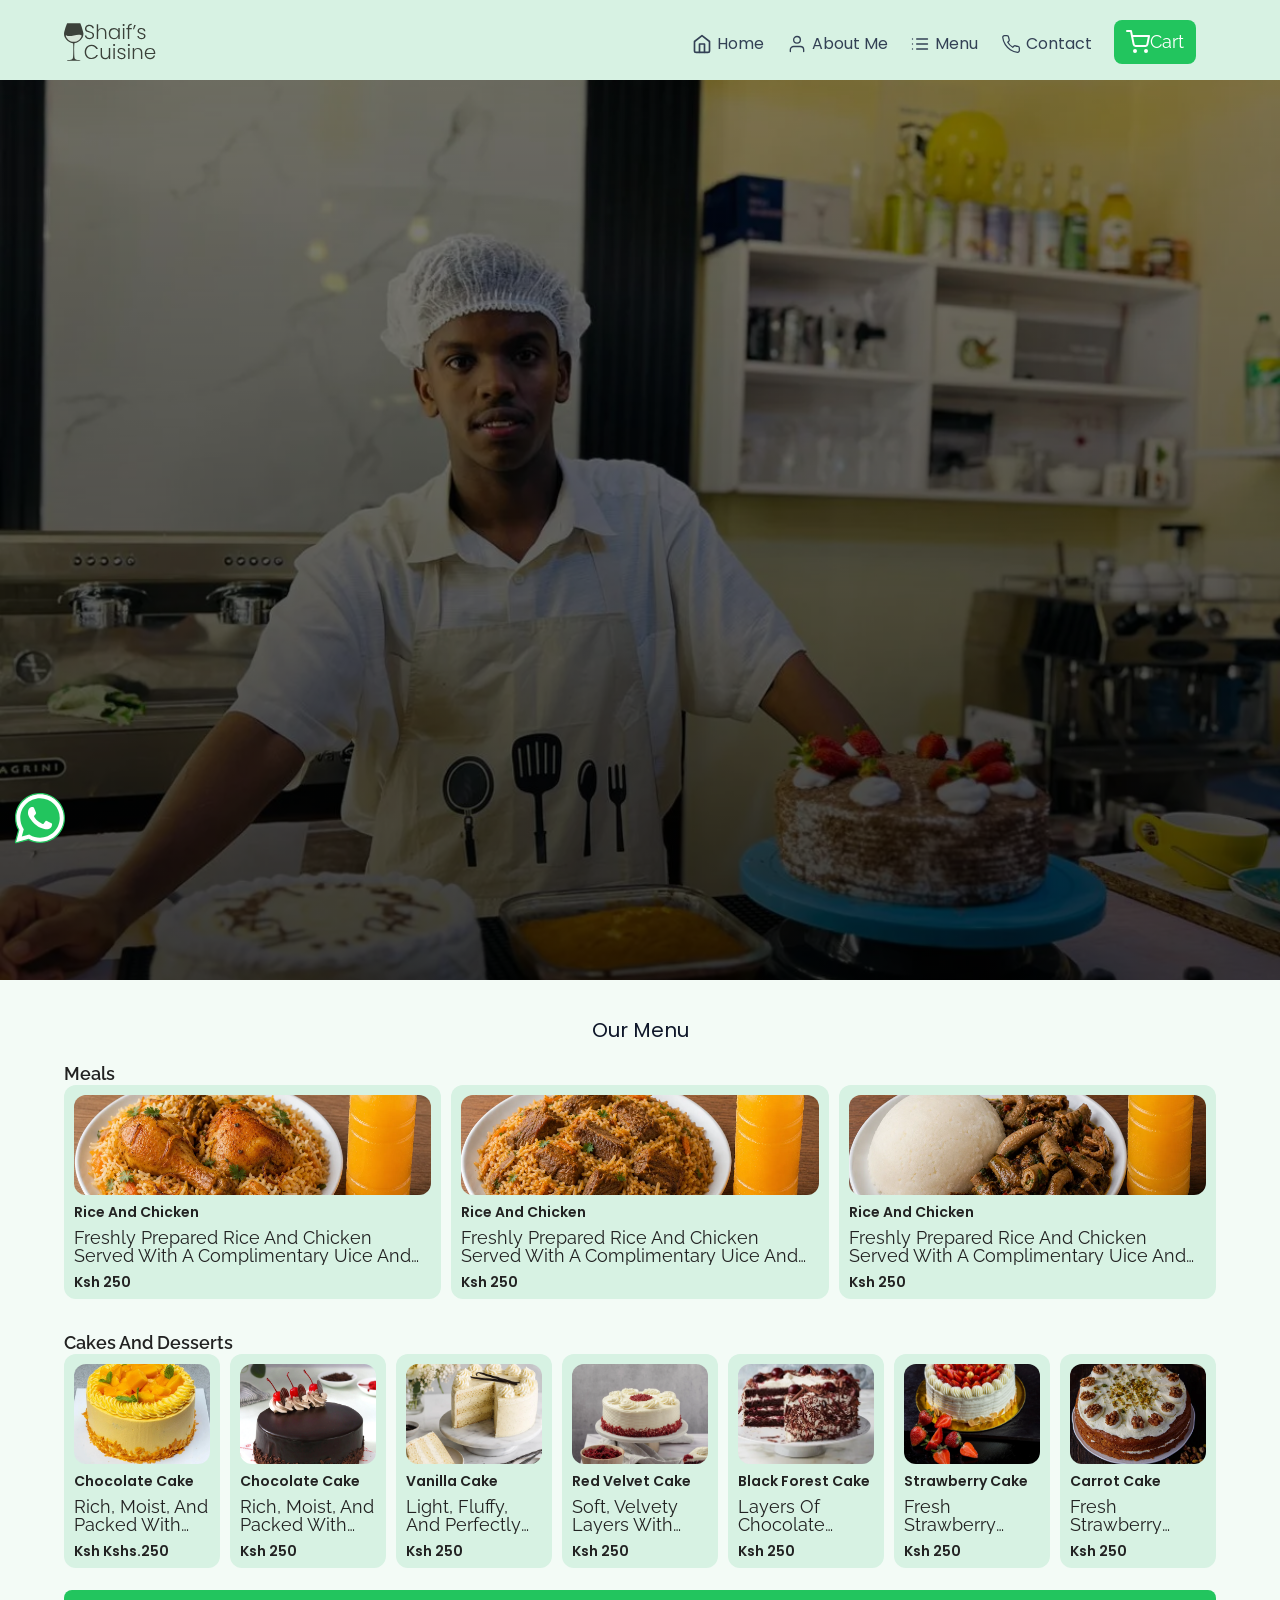
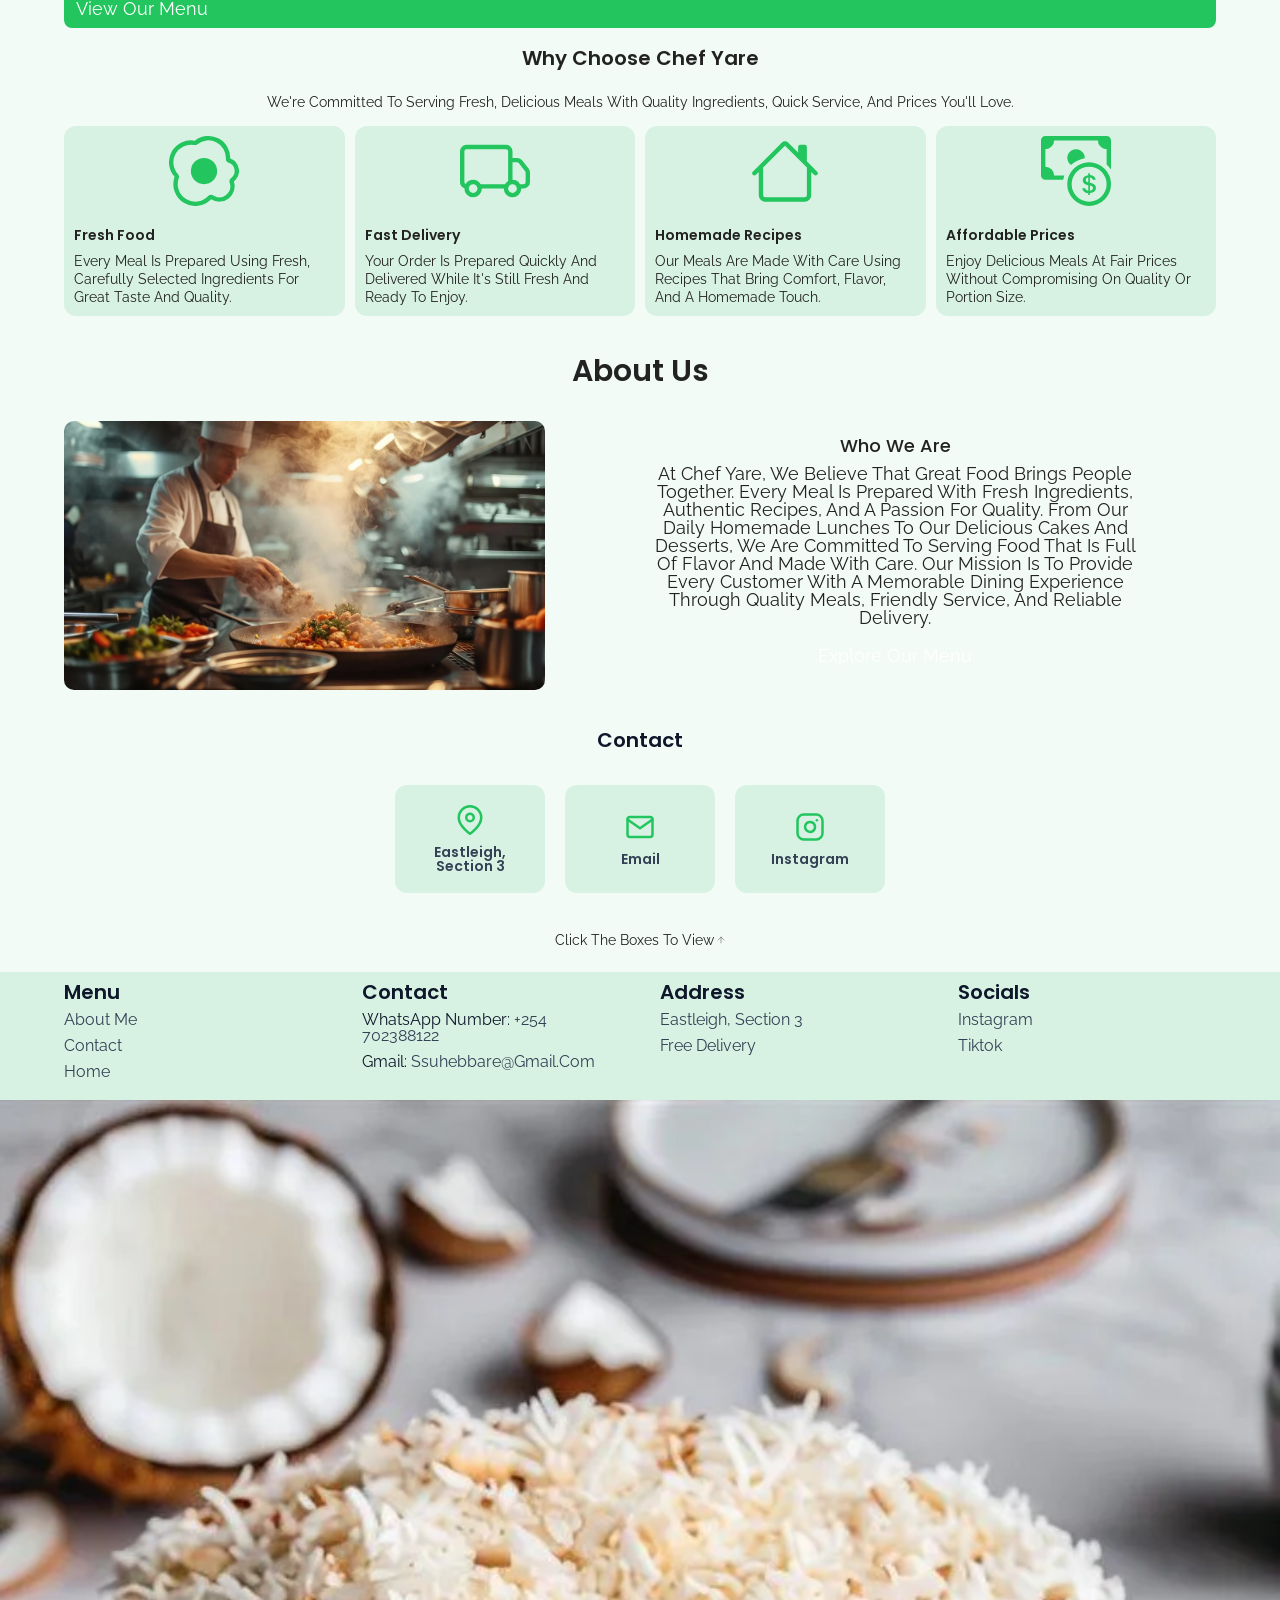
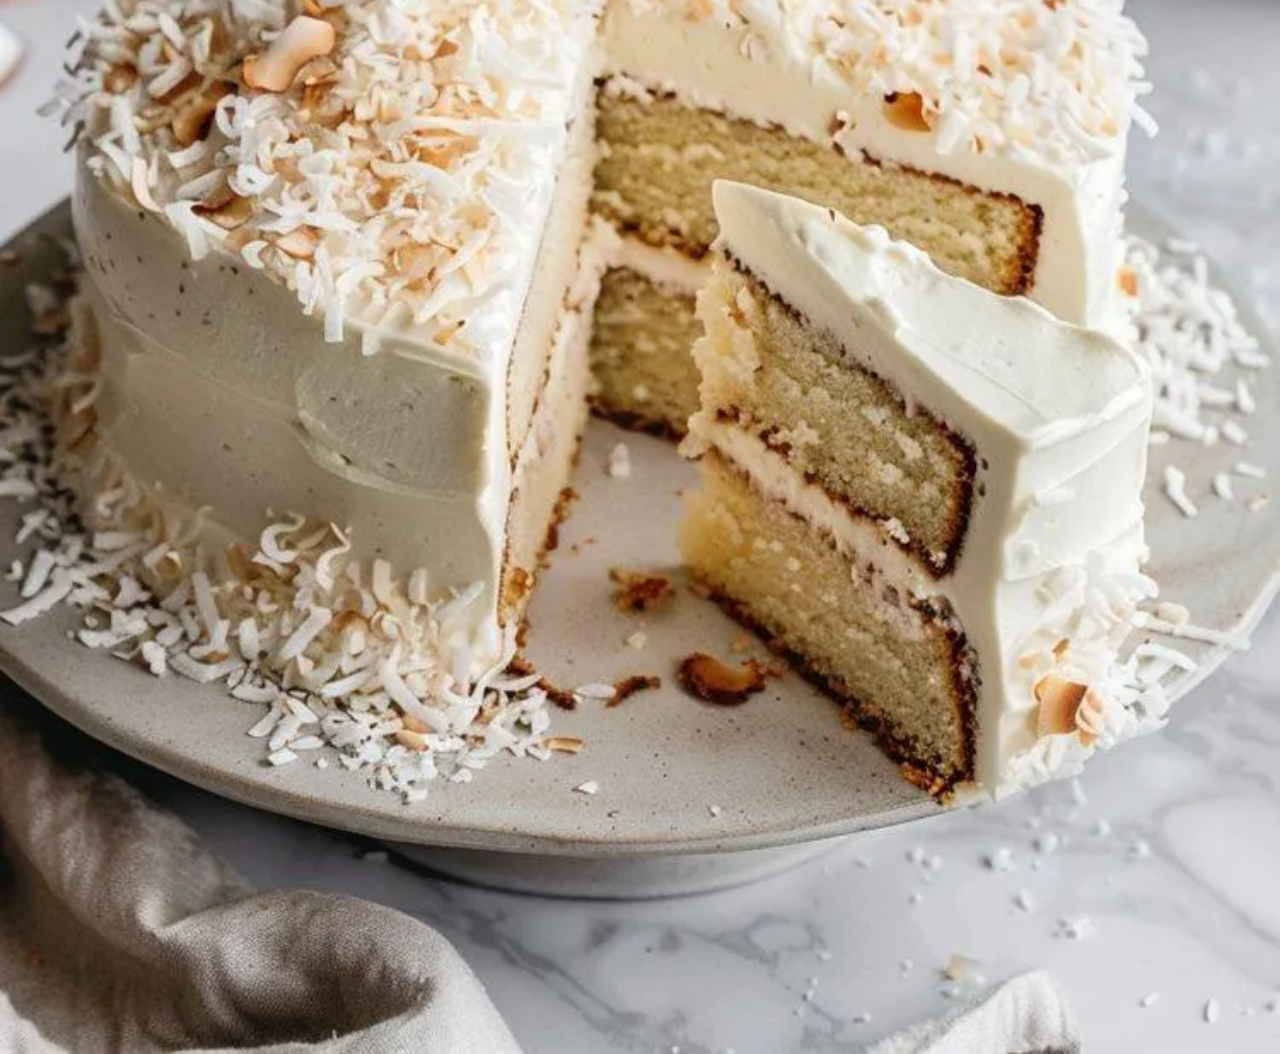
==== index.html @ 21dd893f "fixed the product bug and render function" ====
<!doctype html>
<html lang="en">
  <head>
    <meta charset="UTF-8" />
    <meta name="viewport" content="width=device-width, initial-scale=1.0" />
    <link rel="stylesheet" href="./css/reset.css" />
    <link rel="stylesheet" href="./css/index.css" />
    <link rel="stylesheet" href="./css/global.css" />
    <link rel="stylesheet" href="./css/cart.css" />

    <link rel="preconnect" href="https://fonts.googleapis.com" />
    <link rel="preconnect" href="https://fonts.gstatic.com" crossorigin />
    <link rel="stylesheet" href="https://unpkg.com/aos@next/dist/aos.css" />
    <link
      href="https://fonts.googleapis.com/css2?family=Poppins:wght@500;600&family=Raleway:ital,wght@0,100..900;1,100..900&display=swap"
      rel="stylesheet"
    />
    <title>Home</title>
  </head>
  <body>
    <section class="nav">
      <div class="container">
        <div class="nav-wrapper">
          <a href="./index.html" class="logo">
            <img src="./images/logo.svg" alt="logo" />
          </a>
          <nav>
            <div class="nav-icon">
              <svg
                xmlns="http://www.w3.org/2000/svg"
                width="24"
                height="24"
                viewBox="0 0 24 24"
                fill="none"
                stroke="currentColor"
                stroke-width="2"
                stroke-linecap="round"
                stroke-linejoin="round"
              >
                <line x1="21" y1="10" x2="3" y2="10" />
                <line x1="21" y1="6" x2="3" y2="6" />
                <line x1="21" y1="14" x2="3" y2="14" />
                <line x1="21" y1="18" x2="3" y2="18" />
              </svg>
              <div class="bgOverlay"></div>
            </div>
            <ul class="list">
              <div class="close-icon">
                <svg
                  xmlns="http://www.w3.org/2000/svg"
                  width="24"
                  height="24"
                  viewBox="0 0 24 24"
                  fill="none"
                  stroke="currentColor"
                  stroke-width="2"
                  stroke-linecap="round"
                  stroke-linejoin="round"
                >
                  <line x1="18" y1="6" x2="6" y2="18" />
                  <line x1="6" y1="6" x2="18" y2="18" />
                </svg>
              </div>
              <div class="list-wrapper">
                <li>
                  <a href="./index.html" class="links">
                    <svg
                      xmlns="http://www.w3.org/2000/svg"
                      width="24"
                      height="24"
                      viewBox="0 0 24 24"
                      fill="none"
                      stroke="currentColor"
                      stroke-width="2"
                      stroke-linecap="round"
                      stroke-linejoin="round"
                    >
                      <path
                        d="M3 9l9-7 9 7v11a2 2 0 0 1-2 2H5a2 2 0 0 1-2-2z"
                      />
                      <polyline points="9 22 9 12 15 12 15 22" />
                    </svg>
                    <span>home</span>
                  </a>
                </li>
                <li>
                  <a href="#lunch" class="links">
                    <svg
                      xmlns="http://www.w3.org/2000/svg"
                      width="24"
                      height="24"
                      viewBox="0 0 24 24"
                      fill="none"
                      stroke="currentColor"
                      stroke-width="1.6"
                      stroke-linecap="round"
                      stroke-linejoin="round"
                    >
                      <path d="M20 21v-2a4 4 0 0 0-4-4H8a4 4 0 0 0-4 4v2" />
                      <circle cx="12" cy="7" r="4" />
                    </svg>
                    <span>about me</span>
                  </a>
                </li>
                <li>
                  <a href="#contacts" class="links">
                    <svg
                      xmlns="http://www.w3.org/2000/svg"
                      width="24"
                      height="24"
                      viewBox="0 0 24 24"
                      fill="none"
                      stroke="currentColor"
                      stroke-width="1.6"
                      stroke-linecap="round"
                      stroke-linejoin="round"
                    >
                      <line x1="8" y1="6" x2="21" y2="6" />
                      <line x1="8" y1="12" x2="21" y2="12" />
                      <line x1="8" y1="18" x2="21" y2="18" />
                      <line x1="3" y1="6" x2="3.01" y2="6" />
                      <line x1="3" y1="12" x2="3.01" y2="12" />
                      <line x1="3" y1="18" x2="3.01" y2="18" />
                    </svg>
                    <span>menu</span>
                  </a>
                </li>
                <li>
                  <a href="#lunch" class="links contact">
                    <svg
                      xmlns="http://www.w3.org/2000/svg"
                      width="24"
                      height="24"
                      viewBox="0 0 24 24"
                      fill="none"
                      stroke="currentColor"
                      stroke-width="1.5"
                      stroke-linecap="round"
                      stroke-linejoin="round"
                    >
                      <path
                        d="M22 16.92v3a2 2 0 0 1-2.18 2 19.79 19.79 0 0 1-8.63-3.07 19.5 19.5 0 0 1-6-6 19.79 19.79 0 0 1-3.07-8.67A2 2 0 0 1 4.11 2h3a2 2 0 0 1 2 1.72 12.84 12.84 0 0 0 .7 2.81 2 2 0 0 1-.45 2.11L8.09 9.91a16 16 0 0 0 6 6l1.27-1.27a2 2 0 0 1 2.11-.45 12.84 12.84 0 0 0 2.81.7A2 2 0 0 1 22 16.92z"
                      />
                    </svg>

                    <span>contact</span>
                  </a>
                </li>
                <li>
                  <a href="#" class="primary-btn btn navbtn">
                    <svg
                      xmlns="http://www.w3.org/2000/svg"
                      width="24"
                      height="24"
                      viewBox="0 0 24 24"
                      fill="none"
                      stroke="currentColor"
                      stroke-width="2"
                      stroke-linecap="round"
                      stroke-linejoin="round"
                    >
                      <circle cx="9" cy="21" r="1" />
                      <circle cx="20" cy="21" r="1" />
                      <path
                        d="M1 1h4l2.68 13.39a2 2 0 0 0 2 1.61h9.72a2 2 0 0 0 2-1.61L23 6H6"
                      />
                    </svg>
                    <span>cart</span>
                  </a>
                </li>
              </div>
            </ul>
          </nav>
        </div>
      </div>
    </section>
    <!-- hero section -->
    <section id="hero">
      <div class="container">
        <div class="hero-wrapper">
          <div class="my-title-wrapper">
            <div class="hero-info">
              <h1 class="hero-title" data-aos="fade-right">
                “From Our Kitchen to Your Plate”
              </h1>
              <h4 class="hero-sub-title" data-aos="fade-left">-chef yare</h4>
              <p class="hero-desc" data-aos="fade-left">
                “We prepare fresh homemade meals daily, including food,
                desserts, and cakes, all made with care and authentic flavor.
                Delivery is available, with payment on delivery.”
              </p>
              <a
                href="#"
                class="primary-btn btn key openModal"
                data-aos="fade-left"
                >contact me</a
              >
            </div>
          </div>
        </div>
      </div>
    </section>
    <!-- end of hero section -->
    <!-- product rendering section -->
    <section id="lunch">
      <div class="container">
        <h1 class="myWork-subtitle">our menu</h1>

        <div class="myWork-wrapper">
          <h2 class="section-title">meals</h2>
          <div class="myWork-item-grid" id="lunchContainer"></div>
        </div>

        <div class="myWork-wrapper">
          <h2 class="section-title">cakes and desserts</h2>
          <div class="myWork-item-grid" id="homePageContainer"></div>
          <div class="our-menu-link">
            <a href="./menu.html" class="btn primary-btn">view our menu</a>
          </div>
        </div>
      </div>
    </section>
    <!-- end of product rendering -->
    <!-- why choose section -->
    <section id="whyChooseUs">
      <div class="container">
        <h1 class="why-choose-title">why choose chef yare</h1>
        <p class="why-choose-desc">
          We're committed to serving fresh, delicious meals with quality
          ingredients, quick service, and prices you'll love.
        </p>
        <div class="why-choose-wrapper">
          <div class="why-choose-item">
            <div class="why-choose-icon">
              <svg
                xmlns="http://www.w3.org/2000/svg"
                width="16"
                height="16"
                fill="currentColor"
                class="bi bi-egg-fried"
                viewBox="0 0 16 16"
              >
                <path d="M8 11a3 3 0 1 0 0-6 3 3 0 0 0 0 6" />
                <path
                  d="M13.997 5.17a5 5 0 0 0-8.101-4.09A5 5 0 0 0 1.28 9.342a5 5 0 0 0 8.336 5.109 3.5 3.5 0 0 0 5.201-4.065 3.001 3.001 0 0 0-.822-5.216zm-1-.034a1 1 0 0 0 .668.977 2.001 2.001 0 0 1 .547 3.478 1 1 0 0 0-.341 1.113 2.5 2.5 0 0 1-3.715 2.905 1 1 0 0 0-1.262.152 4 4 0 0 1-6.67-4.087 1 1 0 0 0-.2-1 4 4 0 0 1 3.693-6.61 1 1 0 0 0 .8-.2 4 4 0 0 1 6.48 3.273z"
                />
              </svg>
            </div>
            <div class="why-choose-info">
              <h2 class="why-choose-info-title">fresh food</h2>
              <p class="why-choose-info-desc">
                Every meal is prepared using fresh, carefully selected
                ingredients for great taste and quality.
              </p>
            </div>
          </div>

          <div class="why-choose-item">
            <div class="why-choose-icon">
              <svg
                xmlns="http://www.w3.org/2000/svg"
                width="16"
                height="16"
                fill="currentColor"
                class="bi bi-truck"
                viewBox="0 0 16 16"
              >
                <path
                  d="M0 3.5A1.5 1.5 0 0 1 1.5 2h9A1.5 1.5 0 0 1 12 3.5V5h1.02a1.5 1.5 0 0 1 1.17.563l1.481 1.85a1.5 1.5 0 0 1 .329.938V10.5a1.5 1.5 0 0 1-1.5 1.5H14a2 2 0 1 1-4 0H5a2 2 0 1 1-3.998-.085A1.5 1.5 0 0 1 0 10.5zm1.294 7.456A2 2 0 0 1 4.732 11h5.536a2 2 0 0 1 .732-.732V3.5a.5.5 0 0 0-.5-.5h-9a.5.5 0 0 0-.5.5v7a.5.5 0 0 0 .294.456M12 10a2 2 0 0 1 1.732 1h.768a.5.5 0 0 0 .5-.5V8.35a.5.5 0 0 0-.11-.312l-1.48-1.85A.5.5 0 0 0 13.02 6H12zm-9 1a1 1 0 1 0 0 2 1 1 0 0 0 0-2m9 0a1 1 0 1 0 0 2 1 1 0 0 0 0-2"
                />
              </svg>
            </div>
            <div class="why-choose-info">
              <h2 class="why-choose-info-title">Fast Delivery</h2>
              <p class="why-choose-info-desc">
                Your order is prepared quickly and delivered while it's still
                fresh and ready to enjoy.
              </p>
            </div>
          </div>

          <div class="why-choose-item">
            <div class="why-choose-icon">
              <svg
                xmlns="http://www.w3.org/2000/svg"
                width="16"
                height="16"
                fill="currentColor"
                class="bi bi-house"
                viewBox="0 0 16 16"
              >
                <path
                  d="M8.707 1.5a1 1 0 0 0-1.414 0L.646 8.146a.5.5 0 0 0 .708.708L2 8.207V13.5A1.5 1.5 0 0 0 3.5 15h9a1.5 1.5 0 0 0 1.5-1.5V8.207l.646.647a.5.5 0 0 0 .708-.708L13 5.793V2.5a.5.5 0 0 0-.5-.5h-1a.5.5 0 0 0-.5.5v1.293zM13 7.207V13.5a.5.5 0 0 1-.5.5h-9a.5.5 0 0 1-.5-.5V7.207l5-5z"
                />
              </svg>
            </div>
            <div class="why-choose-info">
              <h2 class="why-choose-info-title">Homemade Recipes</h2>
              <p class="why-choose-info-desc">
                Our meals are made with care using recipes that bring comfort,
                flavor, and a homemade touch.
              </p>
            </div>
          </div>

          <div class="why-choose-item">
            <div class="why-choose-icon">
              <svg
                xmlns="http://www.w3.org/2000/svg"
                width="16"
                height="16"
                fill="currentColor"
                class="bi bi-cash-coin"
                viewBox="0 0 16 16"
              >
                <path
                  fill-rule="evenodd"
                  d="M11 15a4 4 0 1 0 0-8 4 4 0 0 0 0 8m5-4a5 5 0 1 1-10 0 5 5 0 0 1 10 0"
                />
                <path
                  d="M9.438 11.944c.047.596.518 1.06 1.363 1.116v.44h.375v-.443c.875-.061 1.386-.529 1.386-1.207 0-.618-.39-.936-1.09-1.1l-.296-.07v-1.2c.376.043.614.248.671.532h.658c-.047-.575-.54-1.024-1.329-1.073V8.5h-.375v.45c-.747.073-1.255.522-1.255 1.158 0 .562.378.92 1.007 1.066l.248.061v1.272c-.384-.058-.639-.27-.696-.563h-.668zm1.36-1.354c-.369-.085-.569-.26-.569-.522 0-.294.216-.514.572-.578v1.1zm.432.746c.449.104.655.272.655.569 0 .339-.257.571-.709.614v-1.195z"
                />
                <path
                  d="M1 0a1 1 0 0 0-1 1v8a1 1 0 0 0 1 1h4.083q.088-.517.258-1H3a2 2 0 0 0-2-2V3a2 2 0 0 0 2-2h10a2 2 0 0 0 2 2v3.528c.38.34.717.728 1 1.154V1a1 1 0 0 0-1-1z"
                />
                <path
                  d="M9.998 5.083 10 5a2 2 0 1 0-3.132 1.65 6 6 0 0 1 3.13-1.567"
                />
              </svg>
            </div>
            <div class="why-choose-info">
              <h2 class="why-choose-info-title">Affordable Prices</h2>
              <p class="why-choose-info-desc">
                Enjoy delicious meals at fair prices without compromising on
                quality or portion size.
              </p>
            </div>
          </div>
        </div>
      </div>
    </section>
    <!-- end of why choose section -->
    <!-- about -->
    <section id="about">
      <div class="container">
        <h1 class="about-title">About Us</h1>

        <div class="about-wrapper">
          <div class="about-right-side">
            <h1 class="about-sub-title">Who We Are</h1>

            <p class="about-desc">
              At Chef Yare, we believe that great food brings people together.
              Every meal is prepared with fresh ingredients, authentic recipes,
              and a passion for quality. From our daily homemade lunches to our
              delicious cakes and desserts, we are committed to serving food
              that is full of flavor and made with care. Our mission is to
              provide every customer with a memorable dining experience through
              quality meals, friendly service, and reliable delivery.
            </p>

            <a href="menu.html" class="primary-btn">Explore Our Menu</a>
          </div>

          <div class="about-left-side">
            <img
              src="./images/chefcooking.webp"
              alt="Chef preparing a meal"
              class="about-img"
            />
          </div>
        </div>
      </div>
    </section>
    <!-- end of about -->
    <!-- contacts -->
    <section id="contacts">
      <div class="container" >
        <h1 class="contact-title">contact</h1>
        <div class="contact-wrapper">
          <div class="contact-item">
            <a
              href="https://www.google.com/maps?q=Eastleigh+Section+3+Nairobi"
              target="_blank"
            >
              <div class="contact-img">
                <!-- https://feathericons.dev/?search=map-pin&iconset=feather -->
                <svg
                  xmlns="http://www.w3.org/2000/svg"
                  viewBox="0 0 24 24"
                  width="24"
                  height="24"
                  class="main-grid-item-icon"
                  fill="none"
                  stroke="currentColor"
                  stroke-linecap="round"
                  stroke-linejoin="round"
                  stroke-width="2"
                >
                  <path d="M21 10c0 7-9 13-9 13s-9-6-9-13a9 9 0 0 1 18 0z" />
                  <circle cx="12" cy="10" r="3" />
                </svg>
              </div>

              <h3 class="email">eastleigh, section 3</h3>
            </a>
          </div>
          <div class="contact-item">
            <a href="mailto:ssuhebbare@gmail.com">
              <div class="contact-img">
                <svg
                  xmlns="http://www.w3.org/2000/svg"
                  width="24"
                  height="24"
                  viewBox="0 0 24 24"
                  fill="none"
                  stroke="currentColor"
                  stroke-width="2"
                  stroke-linecap="round"
                  stroke-linejoin="round"
                >
                  <path
                    d="M4 4h16c1.1 0 2 .9 2 2v12c0 1.1-.9 2-2 2H4c-1.1 0-2-.9-2-2V6c0-1.1.9-2 2-2z"
                  />
                  <polyline points="22,6 12,13 2,6" />
                </svg>
              </div>
              <h3 class="email">email</h3>
            </a>
          </div>

          <div class="contact-item">
            <a
              href="https://www.instagram.com/_.sultan_suheib._"
              target="_blank"
            >
              <div class="contact-img">
                <svg
                  xmlns="http://www.w3.org/2000/svg"
                  width="24"
                  height="24"
                  viewBox="0 0 24 24"
                  fill="none"
                  stroke="currentColor"
                  stroke-width="2"
                  stroke-linecap="round"
                  stroke-linejoin="round"
                >
                  <rect x="2" y="2" width="20" height="20" rx="5" ry="5" />
                  <path d="M16 11.37A4 4 0 1 1 12.63 8 4 4 0 0 1 16 11.37z" />
                  <line x1="17.5" y1="6.5" x2="17.51" y2="6.5" />
                </svg>
              </div>
              <h3 class="email">instagram</h3>
            </a>
          </div>
        </div>
        <div class="desc-wrapper">
          <p class="contact-desc">click the boxes to view</p>
          <!-- https://feathericons.dev/?search=arrow-up&iconset=feather -->
          <svg
            xmlns="http://www.w3.org/2000/svg"
            viewBox="0 0 24 24"
            width="24"
            height="24"
            class="main-grid-item-icon"
            fill="none"
            stroke="currentColor"
            stroke-linecap="round"
            stroke-linejoin="round"
            stroke-width="1"
          >
            <line x1="12" x2="12" y1="19" y2="5" />
            <polyline points="5 12 12 5 19 12" />
          </svg>
        </div>
      </div>
    </section>
    <!-- end of contacts -->
    <!-- footer -->
    <footer>
      <section>
        <div class="container">
          <div class="footer-wrapper">
            <div class="footer-col1">
              <h3 class="footer-title">menu</h3>
              <ul>
                <li><a href="#courses">about me</a></li>
                <li><a href="#contacts">contact</a></li>
                <li><a href="./index.html">home</a></li>
              </ul>
            </div>
            <div class="footer-col1">
              <h3 class="footer-title">contact</h3>
              <ul>
                <li>
                  <a href="./about.html" class="social-title"
                    >whatsApp number:
                    <span class="social-span">+254 702388122</span></a
                  >
                </li>
                <li>
                  <a href="./about.html" class="social-title"
                    >gmail:
                    <span class="social-span">ssuhebbare@gmail.com</span></a
                  >
                </li>
              </ul>
            </div>
            <div class="footer-col1">
              <h3 class="footer-title">address</h3>
              <ul>
                <li>
                  <a
                    href="https://www.google.com/maps?q=Eastleigh+Section+3+Nairobi"
                    target="_blank"
                    >eastleigh, section 3</a
                  >
                </li>
                <li><a href="./mywork.html">free delivery</a></li>
              </ul>
            </div>
            <div class="footer-col1">
              <h3 class="footer-title">socials</h3>
              <ul>
                <li><a href="./">instagram</a></li>
                <li><a href="https://www.tiktok.com/@_.chef_ali">tiktok</a></li>
              </ul>
            </div>
          </div>
        </div>
      </section>
    </footer>
    <div class="copy-right">
      <p class="copyright-desc"></p>
    </div>
    <!-- end of footer -->
    <a href="#" class="whatsApp-float openModal">
      <svg
        xmlns="http://www.w3.org/2000/svg"
        x="0px"
        y="0px"
        width="100"
        height="100"
        viewBox="0,0,256,256"
      >
        <g
          fill="none"
          fill-rule="none"
          stroke="none"
          stroke-width="1"
          stroke-linecap="butt"
          stroke-linejoin="miter"
          stroke-miterlimit="10"
          stroke-dasharray=""
          stroke-dashoffset="0"
          font-family="none"
          font-weight="none"
          font-size="none"
          text-anchor="none"
          style="mix-blend-mode: normal"
        >
          <g transform="scale(5.33333,5.33333)">
            <path
              d="M4.868,43.303l2.694,-9.835c-1.662,-2.878 -2.536,-6.144 -2.535,-9.489c0.005,-10.465 8.521,-18.979 18.987,-18.979c5.079,0.002 9.845,1.979 13.43,5.566c3.584,3.588 5.558,8.356 5.556,13.428c-0.004,10.465 -8.522,18.98 -18.986,18.98c-0.001,0 0,0 0,0h-0.008c-3.177,-0.001 -6.3,-0.798 -9.073,-2.311z"
              fill="#ffffff"
              fill-rule="nonzero"
            ></path>
            <path
              d="M4.868,43.803c-0.132,0 -0.26,-0.052 -0.355,-0.148c-0.125,-0.127 -0.174,-0.312 -0.127,-0.483l2.639,-9.636c-1.636,-2.906 -2.499,-6.206 -2.497,-9.556c0.004,-10.742 8.745,-19.48 19.486,-19.48c5.21,0.002 10.105,2.031 13.784,5.713c3.679,3.683 5.704,8.577 5.702,13.781c-0.004,10.741 -8.746,19.48 -19.486,19.48c-3.189,-0.001 -6.344,-0.788 -9.144,-2.277l-9.875,2.589c-0.042,0.012 -0.084,0.017 -0.127,0.017z"
              fill="#ffffff"
              fill-rule="nonzero"
            ></path>
            <path
              d="M24.014,5c5.079,0.002 9.845,1.979 13.43,5.566c3.584,3.588 5.558,8.356 5.556,13.428c-0.004,10.465 -8.522,18.98 -18.986,18.98h-0.008c-3.177,-0.001 -6.3,-0.798 -9.073,-2.311l-10.065,2.64l2.694,-9.835c-1.662,-2.878 -2.536,-6.144 -2.535,-9.489c0.005,-10.465 8.521,-18.979 18.987,-18.979M24.014,42.974v0v0M24.014,42.974v0v0M24.014,4v0c-11.016,0 -19.982,8.962 -19.987,19.979c-0.001,3.367 0.849,6.685 2.461,9.622l-2.585,9.439c-0.094,0.345 0.002,0.713 0.254,0.967c0.19,0.192 0.447,0.297 0.711,0.297c0.085,0 0.17,-0.011 0.254,-0.033l9.687,-2.54c2.828,1.468 5.998,2.243 9.197,2.244c11.024,0 19.99,-8.963 19.995,-19.98c0.002,-5.339 -2.075,-10.359 -5.848,-14.135c-3.775,-3.777 -8.796,-5.858 -14.139,-5.86z"
              fill="#22c55e"
              fill-rule="nonzero"
            ></path>
            <path
              d="M35.176,12.832c-2.98,-2.982 -6.941,-4.625 -11.157,-4.626c-8.704,0 -15.783,7.076 -15.787,15.774c-0.001,2.981 0.833,5.883 2.413,8.396l0.376,0.597l-1.595,5.821l5.973,-1.566l0.577,0.342c2.422,1.438 5.2,2.198 8.032,2.199h0.006c8.698,0 15.777,-7.077 15.78,-15.776c0.001,-4.215 -1.638,-8.179 -4.618,-11.161z"
              fill="#22c55e"
              fill-rule="nonzero"
            ></path>
            <path
              d="M19.268,16.045c-0.355,-0.79 -0.729,-0.806 -1.068,-0.82c-0.277,-0.012 -0.593,-0.011 -0.909,-0.011c-0.316,0 -0.83,0.119 -1.265,0.594c-0.435,0.475 -1.661,1.622 -1.661,3.956c0,2.334 1.7,4.59 1.937,4.906c0.237,0.316 3.282,5.259 8.104,7.161c4.007,1.58 4.823,1.266 5.693,1.187c0.87,-0.079 2.807,-1.147 3.202,-2.255c0.395,-1.108 0.395,-2.057 0.277,-2.255c-0.119,-0.198 -0.435,-0.316 -0.909,-0.554c-0.474,-0.238 -2.807,-1.385 -3.242,-1.543c-0.435,-0.158 -0.751,-0.237 -1.068,0.238c-0.316,0.474 -1.225,1.543 -1.502,1.859c-0.277,0.317 -0.554,0.357 -1.028,0.119c-0.474,-0.238 -2.002,-0.738 -3.815,-2.354c-1.41,-1.257 -2.362,-2.81 -2.639,-3.285c-0.277,-0.474 -0.03,-0.731 0.208,-0.968c0.213,-0.213 0.474,-0.554 0.712,-0.831c0.237,-0.277 0.316,-0.475 0.474,-0.791c0.158,-0.317 0.079,-0.594 -0.04,-0.831c-0.117,-0.238 -1.039,-2.584 -1.461,-3.522z"
              fill="#ffffff"
              fill-rule="evenodd"
            ></path>
          </g>
        </g>
      </svg>
    </a>
    <script src="https://unpkg.com/aos@next/dist/aos.js"></script>
    <script src="./js/product.js"></script>
    <script src="./js/render.js"></script>
    <script src="./js/filter.js"></script>
    <script src="./js/index.js"></script>
    <script src="./js/cart.js"></script>
  </body>
</html>
 
<img src="./images/vanillacocunutcake.webp" alt="">
---- css/index.css ----
.nav {
  padding: 2rem 0;
  background-color: var(--light-blue);
  position: fixed;
  width: 100%;
  height: 80px;
  z-index: 999999;
  top: 0;
}
#hero {
  margin-bottom: 3rem;
}
.nav-wrapper {
  display: flex;
  justify-content: space-between;
  align-items: center;
}
.list .links {
  font-family: "poppins";
  font-size: 1.6rem;
  color: var(--black-2);
  font-weight: 400;
  transition: 0.1s ease-in-out;

  display: flex;
  align-items: center;
  justify-content: center;
  gap: 0.5rem;
}

.links svg {
  width: 20px;
  height: 20px;
  flex-shrink: 0;
}
.list li:hover .links {
  color: var(--blue-2);
}
.nav-icon,
.bgOverlay,
.close-icon {
  display: none;
}
.list li {
  display: inline-block;
  margin-right: 2rem;
}
.primary-btn {
  padding: 1rem 1.2rem;
  color: var(--white-1);
  font-family: Raleway;
  font-size: 1.8rem;
  border-radius: 8px;
  text-align: center;
}
.btn {
  background-color: var(--blue-2);
  transition: 0.1s ease-in;

  display: flex;
  align-items: center;
  justify-self: center;
}
.btn:hover {
  background-color: #34d399;
}
@media only screen and (max-width: 676px) {
  .nav {
    top: auto;
    bottom: 0rem;
    left: 0;
    width: 100%;
    left: 50%;
    transform: translateX(-50%);
    box-shadow:
      0 4px 6px rgba(0, 0, 0, 0.1),
      0 10px 15px rgba(0, 0, 0, 0.08);
    display: flex;
    align-items: center;
    justify-content: center;
    border-radius: 0rem 0 1rem 1rem;
    background-color: var(--blue-1);
    padding: 0;
    z-index: 1000;
    height: 60px;
    box-shadow: 0 -4px 20px rgba(0, 0, 0, 0.12);
  }
  .logo {
    display: none;
  }
  .list .links {
    flex-direction: column;
    font-size: 1rem;
    color: var(--black-2);
  }
  .list li:hover .links svg {
    color: var(--blue-2);
  }
  .list li:active .links svg {
    color: var(--blue-2);
  }

  .navbtn {
    flex-direction: column;
    font-size: 1rem;
    color: var(--white-1);
    border-radius: 50%;
    right: 10px;
    bottom: 80px;
    position: fixed;
  }
  .navbtn span {
    display: none;
  }
  .primary-btn svg {
    width: 18px;
  }
  .links svg {
    color: var(--black-1);
  }
  .nav-wrapper {
    display: flex;
    align-items: center;
    justify-content: space-around;
    margin: 1rem;
  }
  .hero-desc {
    font-size: 1.4rem;
    margin-bottom: 1rem;
  }
  .primary-btn {
    font-size: 1.4rem;
  }
  body {
    padding-top: 0;
  }
  .myWork-desc {
    font-size: 1.4rem;
  }
  .myWork-item-desc {
    font-size: 1.4rem;
    text-align: left;
    color: var(--black-2);
    display: -webkit-box;
    -webkit-line-clamp: 2; /* Number of lines */
    -webkit-box-orient: vertical;
    overflow: hidden;
  }
  .myWork-item-price {
    font-size: 1.4rem;
    margin-bottom: 1rem;
    color: var(--blue-2);
  }
  .about-desc{
    font-size: 1.4rem;
  }
}
footer {
  background-color: var(--light-blue);
  margin-top: 1rem;
}
.footer-wrapper {
  display: flex;
  flex-direction: column;
  gap: 2rem;
}
.footer-title {
  font-family: "poppins";
  margin-bottom: 1rem;
  font-size: 1.8rem;
  color: var(--black-1);
}
footer li {
  margin-bottom: 1rem;
}
footer li a {
  font-size: 1.4rem;
  font-family: "Raleway";
  color: var(--black-2);
}
footer li a:hover {
  text-decoration: dotted;
  color: var(--blue-2);
}
.social-title {
  color: var(--black-1);
}
.social-span {
  color: var(--black-2);
}
.key {
  animation: key 2s infinite;
  padding: 1rem 2rem;
}

@keyframes key {
  0% {
    box-shadow: 0 0 0 0 rgba(34, 197, 94, 1);
  }
  70% {
    box-shadow: 0 0 0 18px rgba(37, 211, 102, 0);
  }
  100% {
    box-shadow: 0 0 0 0 rgba(37, 211, 102, 0);
  }
}

#hero {
  background:
    linear-gradient(rgba(0, 0, 0, 0.455), rgba(0, 0, 0, 0.755)),
    url("../images/hero.webp") no-repeat center / cover;
  height: 100vh;
  display: flex;
  justify-content: center;
  align-items: center;
  flex-direction: column;
  text-align: center;
}
.hero-info {
  text-align: center;
  display: flex;
  flex-direction: column;
  align-items: center;
  justify-content: center;
}
.hero-title {
  font-size: 3rem;
  color: var(--white-1);
  margin-bottom: 1rem;
}
.hero-sub-title {
  font-size: 1.9rem;
  color: var(--white-1);
  margin-bottom: 1rem;
  font-style: italic;
}
.hero-desc {
  color: var(--white-1);
  line-height: 1.8rem;
  font-family: "Raleway";
  max-width: 450px;
}
.hero-info a {
  display: inline-block;
}
.hero-btn {
  animation: hero 2s infinite;
}
@keyframes hero {
  0% {
    box-shadow: 0 0 0 0 rgba(95, 201, 210, 1);
  }
  70% {
    box-shadow: 0 0 0 18px rgba(37, 211, 102, 0);
  }
  100% {
    box-shadow: 0 0 0 0 rgba(37, 211, 102, 0);
  }
}
.my-title-wrapper {
  display: flex;
  justify-content: center;
  align-items: center;
  flex-direction: column;
}
.myWork-desc {
  text-align: center;
  max-width: 700px;
}
#about {
  padding: 30px 0;
}
.about-wrapper {
  display: flex;
  flex-direction: row-reverse;
  gap: 3rem;
  align-items: center;
  justify-content: space-between;
}
.about-right-side {
  flex: 4;
  display: flex;
  flex-direction: column;
  align-items: center;
  justify-content: center;
}
.about-left-side {
  flex: 3;
}
.about-left-side img {
  border-radius: 1rem;
}
.about-title {
  font-family: "poppins";
  font-size: 3rem;
  text-align: center;
  font-weight: 600;
  margin-bottom: 2rem;
}
.about-desc {
  font-size: 1.8rem;
  margin-bottom: 1rem;
  max-width: 500px;
  text-align: left;
}

.whatsApp-float {
  left: 10px;
  bottom: 50px;
  position: fixed;
  animation: pulse 2s infinite;
}
.whatsApp-float svg {
  width: 60px;
  height: 60px;
}

@keyframes pulse {
  0% {
    transform: translateY(0);
  }
  50% {
    transform: translateY(-10px);
  }
  100% {
    transform: translateY(0px);
  }
}
/* contact */
.contact-wrapper {
  display: flex;
  justify-content: center;
  flex-wrap: wrap;
  gap: 1rem;
  align-items: stretch;
}
.contact-title {
  font-size: 2rem;
  text-align: center;
  margin-bottom: 2rem;
  color: var(--black-1);
}
.contact-item {
  display: flex;
  flex-direction: column;
  align-items: stretch;
  justify-content: center;
  gap: 1rem;
  width: 150px;
  padding: 2rem;
  background-color: var(--light-blue);
  overflow: hidden;
  border-radius: 1.2rem;
  transition: transform 0.2s ease;
}
.contact-item:hover {
  transform: scale(1.1);
}
.contact-item h3 {
  text-align: center;
  font-size: 1.4rem;
}
.contact-img {
  width: 60px;
  margin: 0 auto;
  display: flex;
  justify-content: center;
  align-items: center;
  margin-bottom: 1rem;
}
.contact-item a {
  display: block;
  color: var(--black-2);
}
.contact-img svg {
  border: 1px;
  color: var(--blue-2);
  width: 30px;
  height: 30px;
}
.desc-wrapper {
  display: flex;
  align-items: center;
  justify-content: center;
  margin-top: 2rem;
  gap: 0.2rem;
}
.desc-wrapper svg {
  width: 10px;
  outline: 1px;
}
.contact-desc {
  font-size: 1rem;
}
/* end of contact */
/* my work styles */
.myWork-wrapper {
  display: flex;
  flex-direction: column;
  gap: 2rem;
}
.myWork-item-grid {
  display: grid;
  grid-template-columns: repeat(auto-fit, minmax(150px, 1fr));
  gap: 1rem;
  margin-bottom: 1rem;
}
.myWork-item {
  background-color: var(--light-blue);
  padding: 1rem;
  border-radius: 1.2rem;
  display: flex;
  justify-content: center;
  align-items: stretch;
  margin-bottom: 1rem;
  flex-direction: column;
  text-decoration: none;
  color: inherit;
  transition:
    transform 0.3s ease,
    box-shadow 0.3s ease;
  cursor: pointer;
}
.myWork-item:hover {
  transform: translateY(-6px);
  box-shadow: 0 12px 24px rgba(0, 0, 0, 0.15);
}
.myWorker-title {
  text-align: center;
  margin-bottom: 2rem;
  font-size: 2rem;
}
.myWork-img {
  height: 100px;
  width: 100%;
  margin-bottom: 1rem;
  overflow: hidden;
}
.myWork-img img {
  border-radius: 1.2rem;
  display: block;
  object-fit: cover;
  width: 100%;
  height: 100%;
}
.myWork-item-title {
  font-size: 1.4rem;
  margin-bottom: 1rem;
}
.myWork-item-desc {
  margin-bottom: 1rem;
  display: -webkit-box;
  -webkit-line-clamp: 2; /* Number of lines */
  -webkit-box-orient: vertical;
  overflow: hidden;
}
.myWork-info {
  display: flex;
  flex-direction: column;
  flex-shrink: 0;
  flex: 1;
}
.myWork-desc {
  margin-bottom: 1rem;
}
.myWork-item-price {
  font-size: 1.4rem;
}
/* end my work styles */
.myWork-subtitle {
  font-size: 2rem;
  margin-bottom: 1rem;
  color: var(--black-1);
  font-weight: 400;
  text-align: center;
}
.myWork-dessert-title {
  text-align: center;
  margin-bottom: 1.5rem;
  font-size: 1.8rem;
}
/* tablets */
@media only screen and (min-width: 768px) {
  .footer-wrapper {
    flex-direction: row;
    gap: 4rem;
  }
  .footer-col1 {
    flex: 1;
  }
  .footer-title {
    font-size: 2rem;
  }
  footer li a {
    font-size: 1.6rem;
  }

  .hero-title {
    font-size: 4rem;
    margin-bottom: 2rem;
  }
  .hero-sub-title {
    font-size: 1.8rem;
    margin-bottom: 2rem;
  }
  .hero-desc {
    margin-bottom: 2rem;
    font-size: 2rem;
  }
  .about-desc {
    text-align: center;
  }
  .my-title-wrapper {
    display: flex;
    justify-content: center;
    align-items: center;
    flex-direction: column;
  }
  .myWork-desc {
    text-align: center;
    max-width: 700px;
  }

  .contact-wrapper {
    gap: 2rem;
  }
  .contact-desc {
    font-size: 1.4rem;
  }
}
/* end tablets */
/* phones */
@media only screen and (max-width: 480px) {
  .about-desc {
    font-size: 1.24em;
    text-align: center;
  }
  .about-item-desc {
    font-size: 1.4rem;
  }
  #hero {
    height: 100vh;
    padding: 1.5rem;
    background-position: center;
  }

  .hero-title {
    font-size: 2rem;
  }

  .hero-sub-title {
    font-size: 1.1rem;
  }

  p,
  a {
    font-size: 1.4rem;
  }
  h1 {
    font-size: 2rem;
  }
}
/* end of phones */
.about-sub-title {
  font-weight: 500;
  font-family: "poppins";
  font-size: 1.8rem;
  text-align: center;
  margin-bottom: 1rem;
}
@media only screen and (max-width: 768px) {
  .about-wrapper {
    flex-direction: column-reverse;
  }
  .about-sub-title {
    font-size: 1.6rem;
    font-weight: 700;
  }
  .about-title {
    font-size: 1.8rem;
  }
  #about {
    padding: 0;
  }
  .about-desc {
    font-size: 1.4rem;
  }
  .myWorker-title {
    font-size: 1.8rem;
  }
}

.buttons {
  display: flex;
  gap: 1rem;
  align-items: center;
  justify-content: center;
}
.filter-btn {
  padding: 0.4rem 0.8rem;
  border-radius: 0.8rem;
  border: 1px solid var(--blue-2);
  background-color: var(--white-1);
  text-transform: capitalize;
}
.filter-btn:hover {
  background-color: var(--blue-2);
  color: var(--white-1);
}

@media only screen and (max-width: 676px) {
  .myWork-item-grid {
    display: flex;
    gap: 20px;
    scroll-snap-type: x mandatory;
    overflow-x: auto;
    overflow-y: hidden;
    scroll-behavior: smooth;
    padding: 10px 0;
    scrollbar-width: none;
    -ms-overflow-style: none;
  }
  .myWork-item-grid::-webkit-scrollbar {
    height: 8px;
  }

  .myWork-item-grid::-webkit-scrollbar-thumb {
    background: #ccc;
    border-radius: 10px;
  }
  .myWork-item-grid::-webkit-scrollbar {
    display: none;
  }
  .myWork-item {
    flex: 0 0 180px; /* Prevent shrinking */
    scroll-snap-align: start;
  }
}

.section-title {
  font-size: 1.8rem;
  text-align: left;
  font-family: 'Raleway';
  font-weight: 600;
}
.myWork-wrapper {
  display: flex;
  gap: 0.2rem;
  flex-direction: column;
}

/* ? why choose styles */
.why-choose-wrapper {
 display: grid;
 grid-template-columns: repeat(auto-fit, minmax(150px, 1fr));
 gap: 1rem;
}

.why-choose-item {
  display: flex;
  flex-direction: column;
  background-color: var(--light-blue);
  gap: 1rem;
  padding: 1rem;
  align-items: center;
  border-radius: 1.2rem;
}

.why-choose-icon svg{
  width: 70px;
  height: 70px;
  color: var(--blue-2);
}

.why-choose-title {
  font-size: 2rem;
  text-align: center;
  margin-bottom: 1rem;
}

.why-choose-icon {
  margin-bottom: 1rem;
}

.why-choose-info-title {
  font-size: 1.4rem;
}

.why-choose-info-desc {
  font-size: 1.4rem;
}

.why-choose-info {
  display: flex;
  flex-direction: column;
  gap: 1rem;
}

.why-choose-desc {
  font-size: 1.4rem;
  text-align: center;
}

/* ? end of why choose styles */
---- css/global.css ----
:root {
  --blue-1: #f3fbf6; /* body background */
  --light-blue: #d7f2e3; /* cards/nav/footer */
  --blue-2: #22c55e; /* buttons (green = food/action) */

  --white-1: #ffffff;
  --black-1: #0f172a;
  --black-2: #334155;
}
body {
  text-transform: capitalize;
  background-color: var(--blue-1);
  overflow-x: hidden;
  padding-top: 80px;
  scroll-behavior: smooth;
}
@media only screen and (max-width: 678px) {
  body{
    padding-top: 0;
    padding-bottom: 60px;
  }
}
html {
  font-size: 10px;
  scrollbar-width: thin;
  scrollbar-color: var(--blue-2) var(--blue-1);
  scroll-behavior: smooth;
  overflow-x: hidden;
}
* {
  margin: 0;
  padding: 0;
  box-sizing: border-box;
}
img {
  width: 100%;
  height: 100%;
  object-fit: cover;
}
section {
  padding: 10px 0;
}
@media only screen and (max-width: 768px) {
  section {
    padding: 20px 0;
  }
}
a {
  text-decoration: none;
  font-family: "Raleway";
}
li {
  list-style: none;
}
.container {
  max-width: 1200px;
  margin: 0 auto;
  width: 90%;
}
h1,
h2,
h3,
h4,
h5,
h6 {
  font-family: Poppins;
  font-weight: 600;
}
p {
  font-family: "Raleway";
  line-height: 1.8rem;
  font-size: 1.8rem;
}
---- css/cart.css ----
.cart-modal {
  position: fixed;
  top: 0;
  right: 0;
  width: min(420px, 100%);
  height: 100vh;
  background: var(--blue-1);
  box-shadow: -8px 0 30px rgba(0, 0, 0, 0.15);
  z-index: 9999;
  padding: 2rem 1.5rem;
  overflow-y: auto;
  display: flex;
  transform: translateY(-100%);
  transition: transform 0.3s ease-in;
  flex-direction: column;
}

.modalActive {
    transform: translateY(0);
}
.no-scroll{
    overflow: visible !important;
}
#closeBtn {
  position: absolute;
  top: 1rem;
  right: 1rem;
  cursor: pointer;
  padding: 0.5rem;
  border-radius: 50%;
  transition: 0.3s;
}

#closeBtn:hover {
  background: rgba(0, 0, 0, 0.08);
}

#closeBtn svg {
  width: 28px;
  height: 28px;
}

.cart-title {
  text-align: center;
  font-size: 2rem;
  margin-bottom: 2rem;
  text-transform: capitalize;
  color: var(--blue-2);
}

.container {
  display: flex;
  flex-direction: column;
  gap: 1.5rem;
}

.cart-modal-wrapper {
  display: flex;
  gap: 1rem;
  align-items: center;
  background: var(--light-blue);
  border-radius: 16px;
  padding: 1rem;
  box-shadow: 0 8px 20px rgba(0,0,0,.08);
  margin-bottom: 1rem;
}

.cart-item-img {
  flex-shrink: 0;
}

.cart-img {
  width: 95px;
  height: 95px;
  object-fit: cover;
  border-radius: 14px;
}

.cart-item-info {
  flex: 1;
  min-width: 0;
}

.cart-item-info h1 {
  margin: 0.35rem 0;
  font-size: 1.2rem;
}

.product-name {
  font-size: .9rem;
  color: #666;
}

.product-name-value {
  margin-left: .3rem;
  font-weight: 700;
  color: var(--blue-2);
}

.btn-wrapper {
  margin-top: 1rem;
  display: flex;
  justify-content: space-between;
  align-items: center;
}

.quantity {
  display: flex;
  align-items: center;
  gap: .75rem;
}

.quantity button {
  width: 34px;
  height: 34px;
  border: none;
  border-radius: 8px;
  background: var(--blue-1);
  color: white;
  cursor: pointer;
  display: grid;
  place-items: center;
  transition: .25s;
}

.quantity button:hover {
  transform: scale(1.08);
}

.quantity span {
  font-size: 1.1rem;
  font-weight: 600;
}

.deleteBtn {
  display: flex;
  align-items: center;
  gap: .5rem;
  padding: 1rem 1.4rem;
  border-radius: 10px;
  border: none;
  background: #ff4d4f;
  color: white;
  cursor: pointer;
  transition: .25s;
}

.deleteBtn:hover {
  background: #e53935;
}

.deleteBtn svg {
  width: 18px;
  height: 18px;
}

@media (max-width: 500px) {
  .cart-modal {
    width: 100%;
    padding: 1.5rem 1rem;
  }

  .cart-modal-wrapper {
    flex-direction: column;
    align-items: flex-start;
    width: max-content;

  }

  .cart-img {
    width: 100%;
    height: 180px;
  }

  .btn-wrapper {
    width: 100%;
    flex-direction: flex;
    align-items: stretch;
    gap: .8rem;
  }
  .cart-item-info h1{
    margin-bottom: 1rem;
  }
  .quantity {
    justify-content: center;
  }
  .no-scroll{
    overflow: visible !important;
}

  .deleteBtn {
    justify-content: center;
  }
}

.check-wrapper{
    display: flex;
    justify-content: center;
    align-items: center;
    bottom: 0;
    left: 0;
    width: 100%;
    flex-direction: column;
    background-color: var(--blue-1);
    gap: 1rem;
    position: sticky;
    
}
.check-wrapper button{
    width: 90%;
    padding:  1.5rem;
    border-radius: 1rem;
    display: flex;
    justify-content: center;
    align-items: center;
    gap: 1rem;
    background-color: var(--blue-2);
    color: var(--white-1);
    font-size: 1.4rem;
    transition: .25s;
    border: 1px solid var(--blue-2);
    text-transform: capitalize;
}

.check-wrapper svg{
  width: 30px;
  height: 30px;
}

.check-wrapper button:hover{
    transform: scale(1.02);
}
.cart-alert{
    display: flex;
    justify-content: center;
    align-items: center;
    margin: 0 auto;
    margin-bottom: 2rem;
    flex-direction: column;
    margin-top: 3rem;
    gap: 1rem;
    color: #666;
}
.cart-modal-wrapper-2{
    display: flex;
    flex-direction: column;
    justify-content: center;
    align-items: center;
}

.cart-alert svg{
    width: 40px;
    height: 40px;
}
.alert-desc{
    font-size: 1.4rem;
    text-align: center;
}
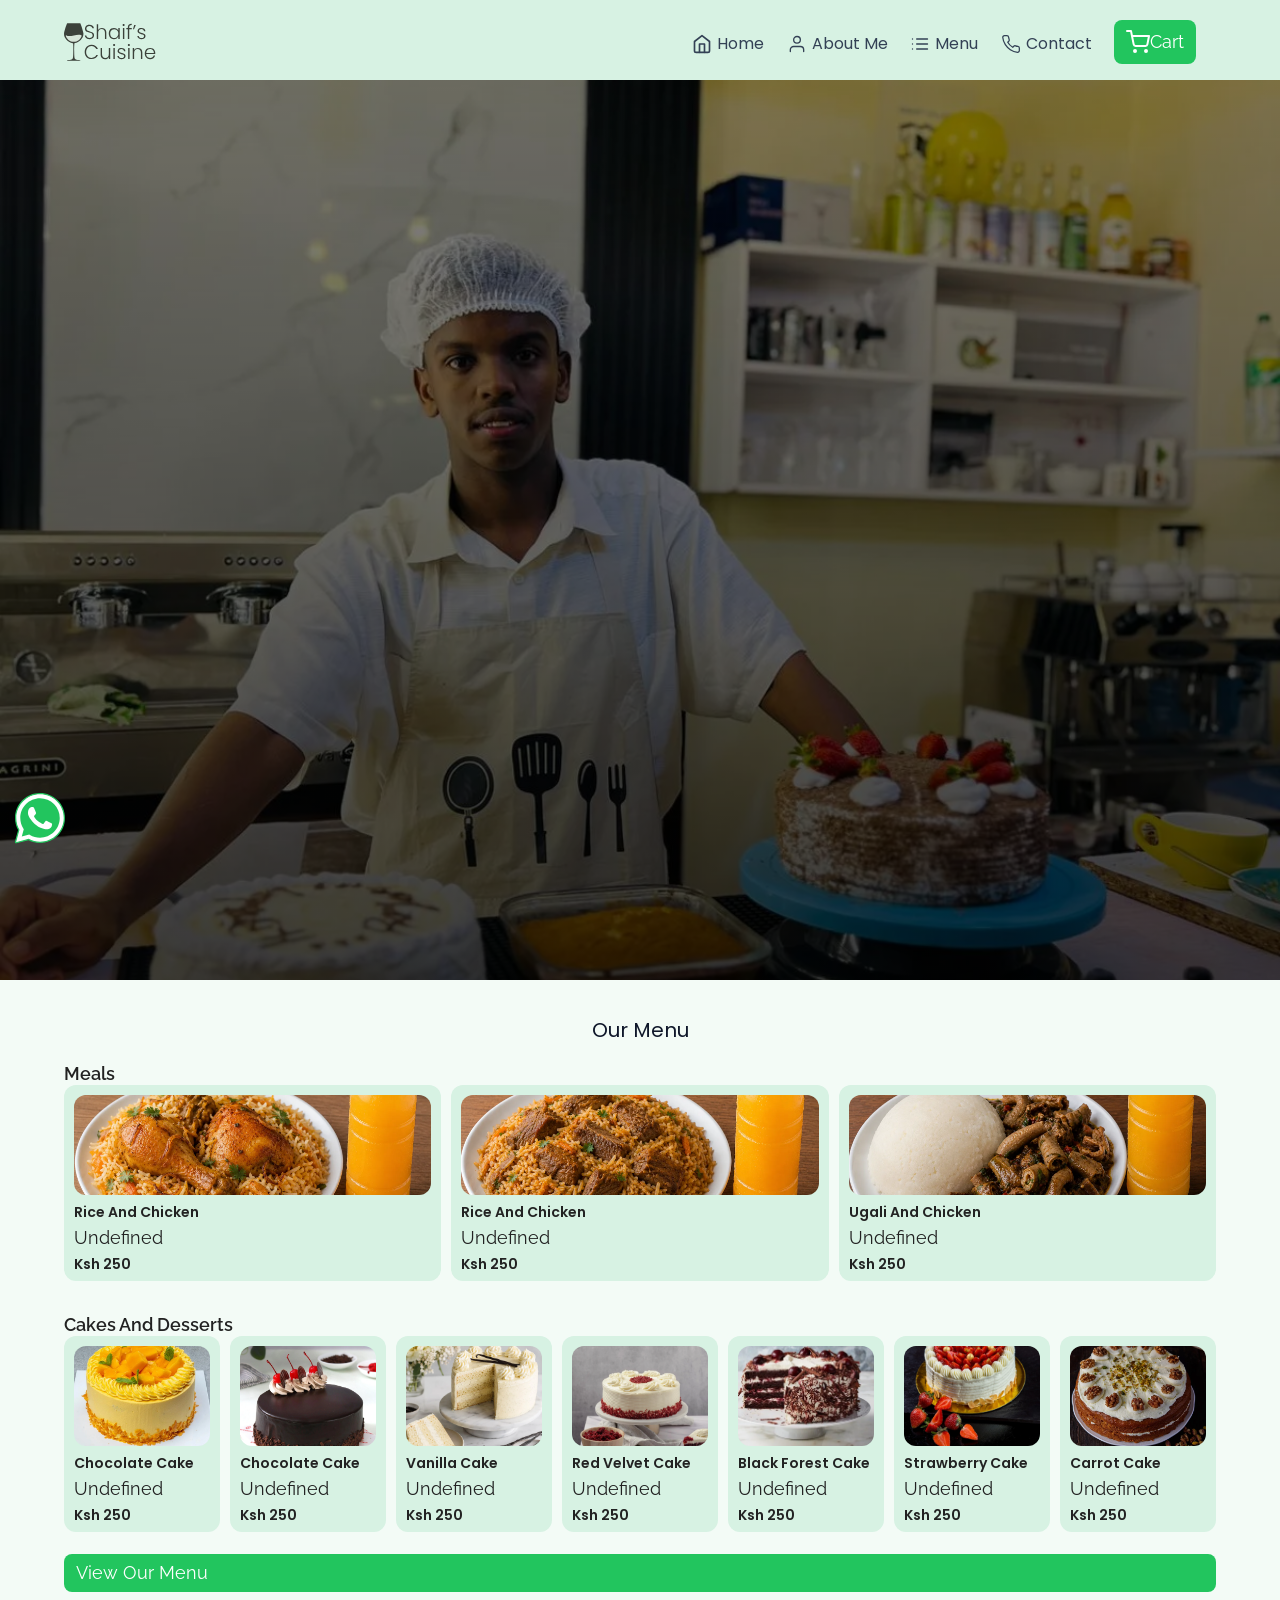
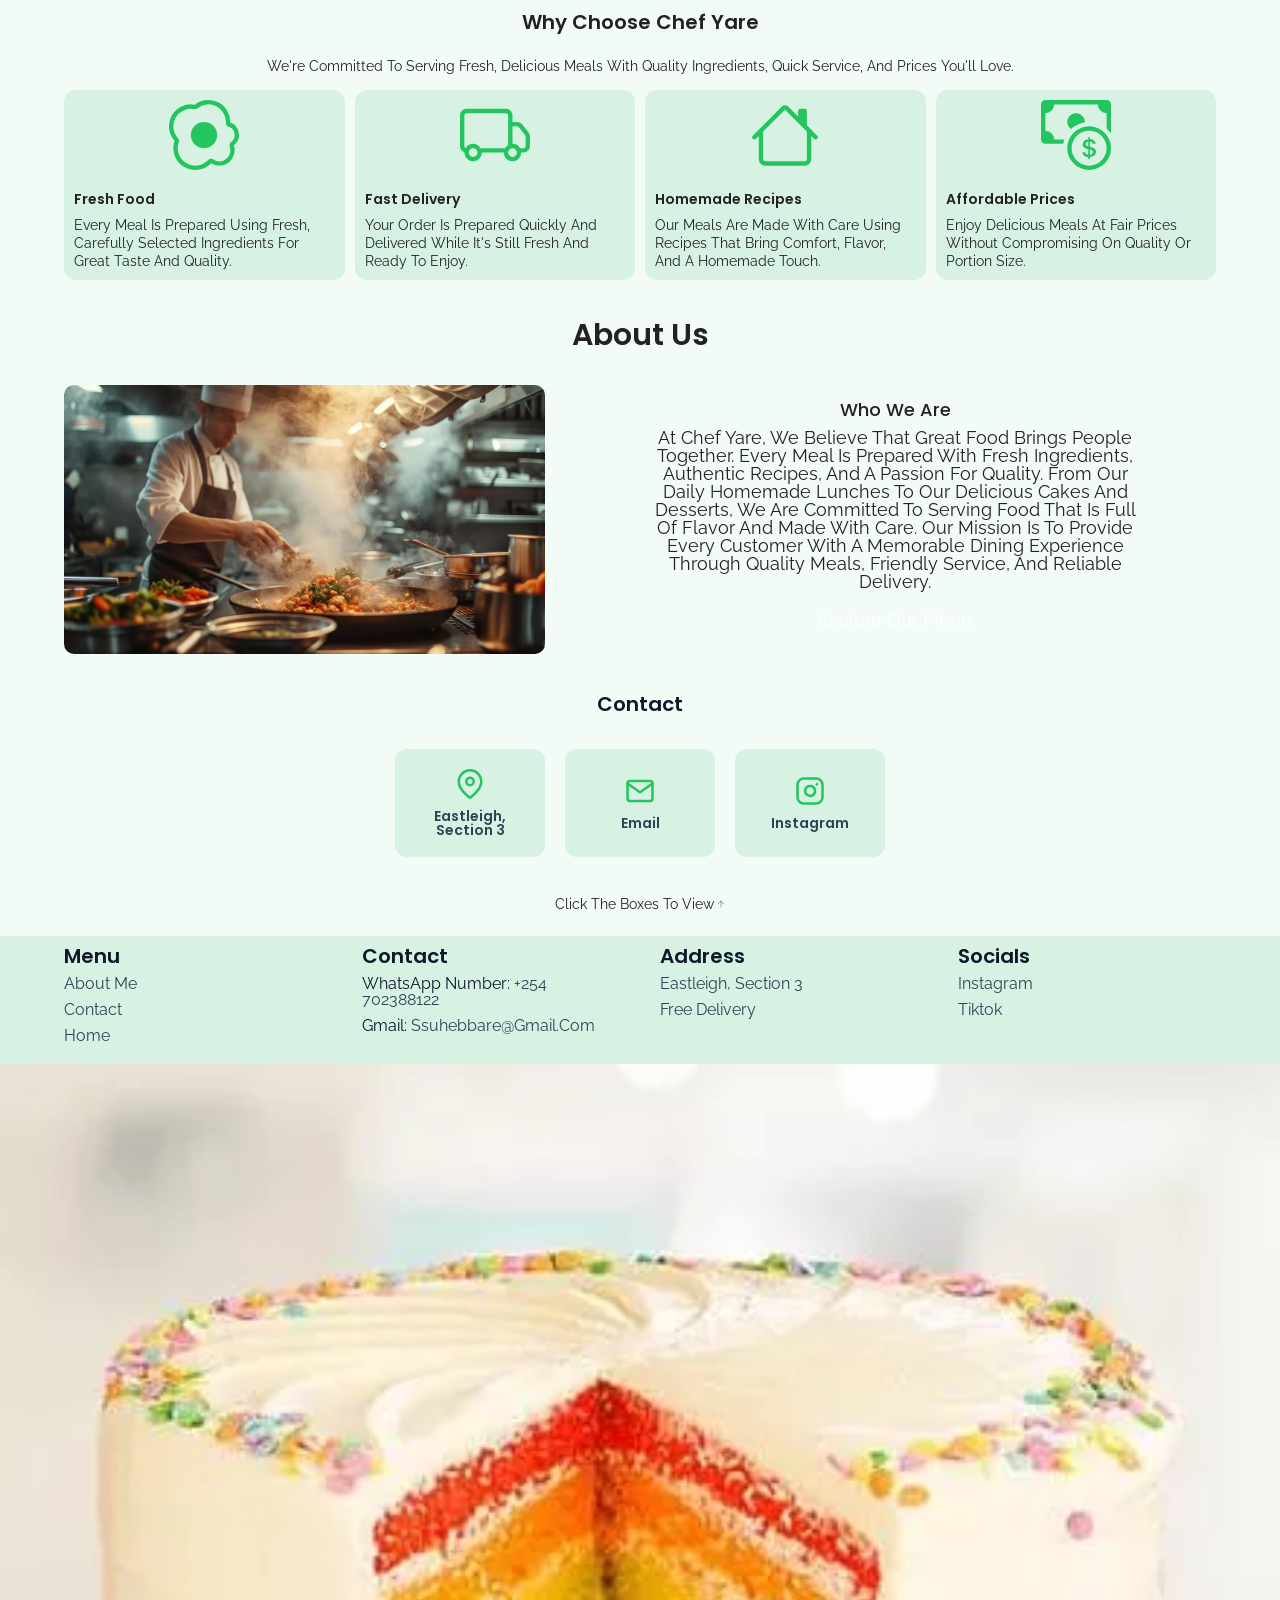
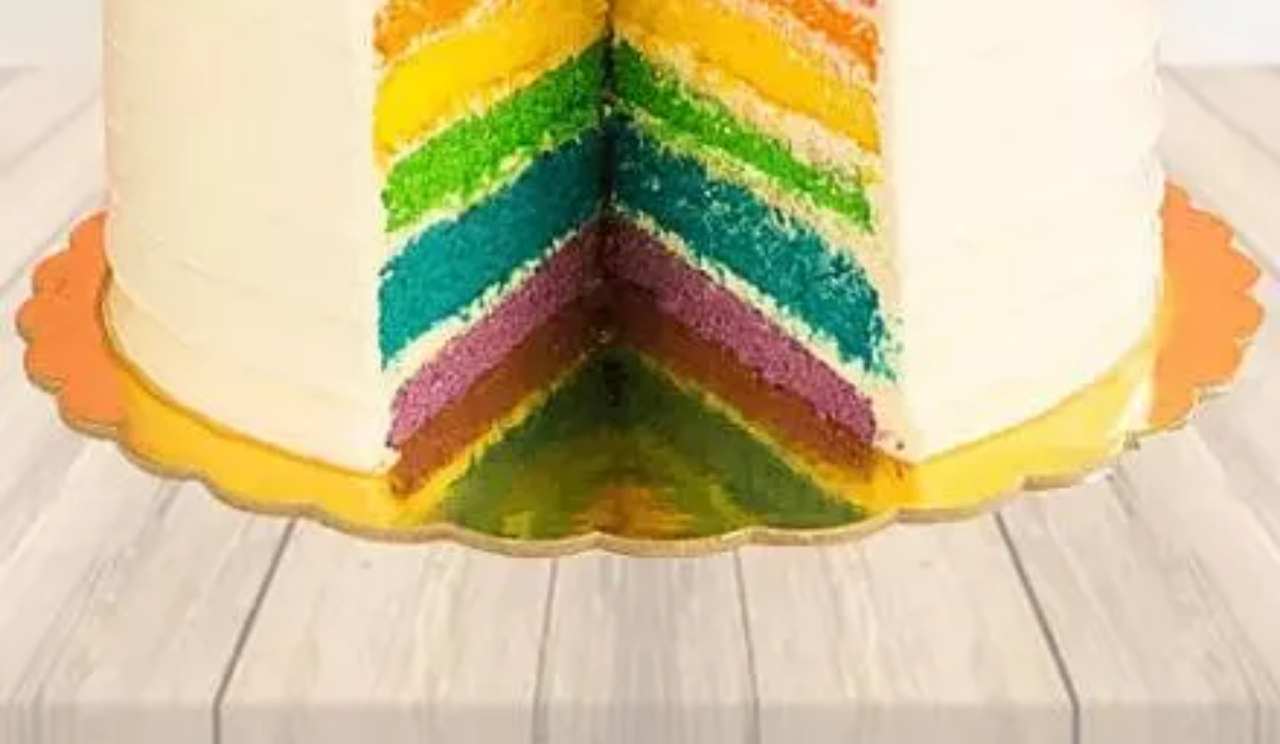
==== commit 24bc67db: "designed the object key structure" ====
--- a/index.html
+++ b/index.html
@@ -599,4 +599,4 @@
   </body>
 </html>
  
-<img src="./images/vanillacocunutcake.webp" alt="">+<img src="./images/vanillarainbowcake.webp" alt="">
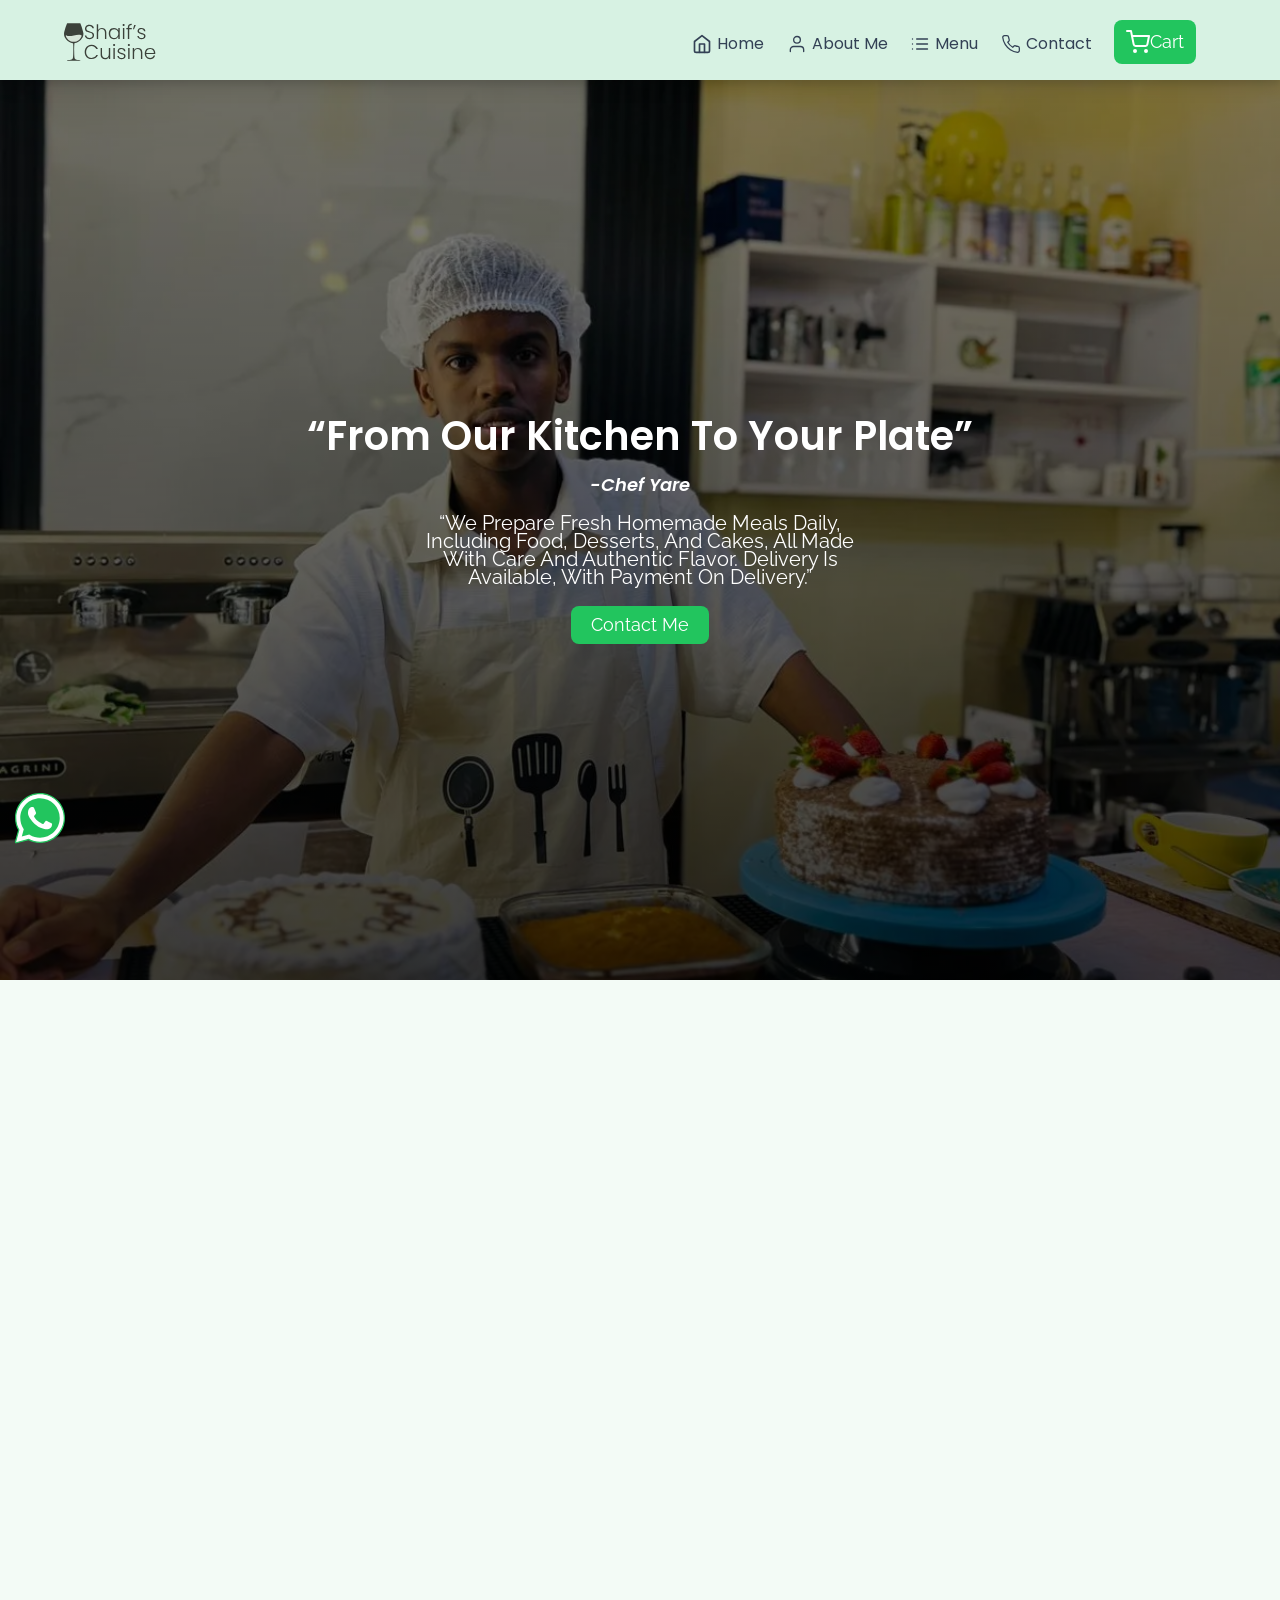
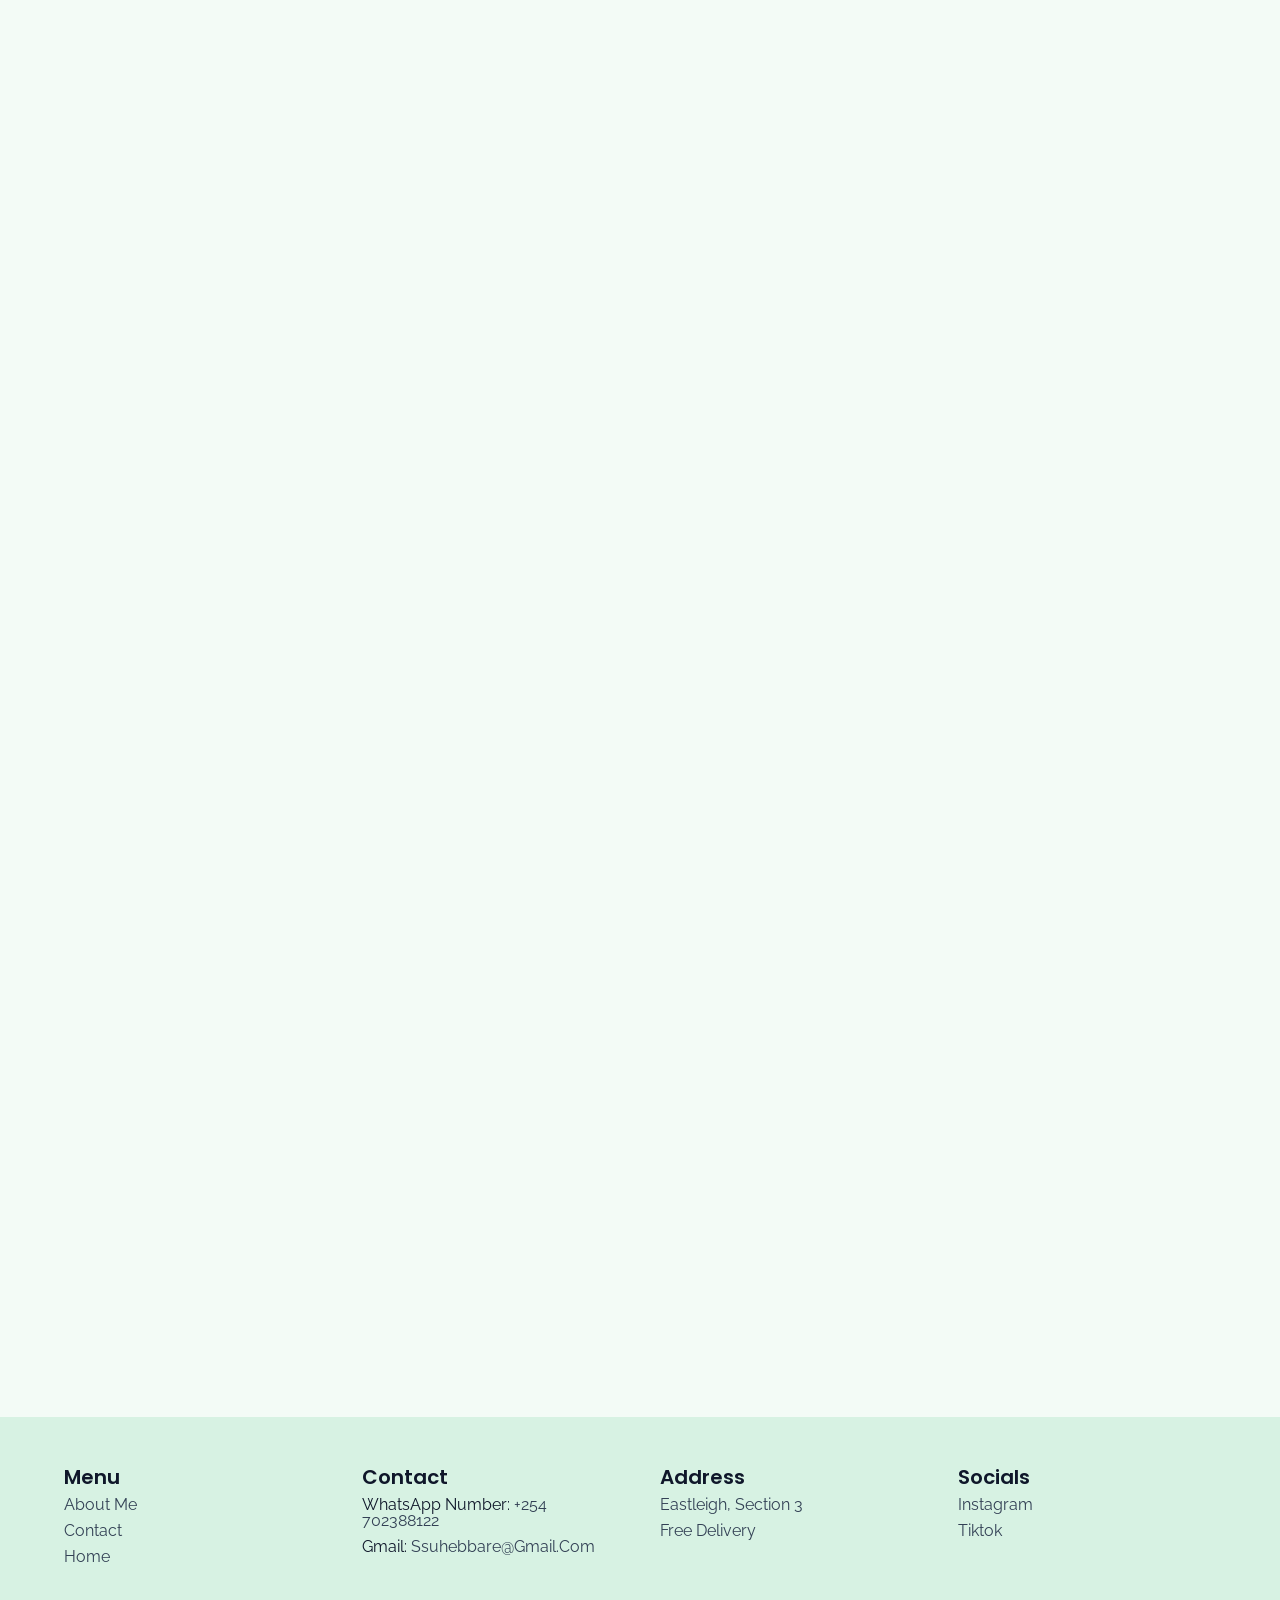
==== commit ddf4b83f: "polished the home page" ====
--- a/index.html
+++ b/index.html
@@ -204,14 +204,14 @@
     <!-- product rendering section -->
     <section id="lunch">
       <div class="container">
-        <h1 class="myWork-subtitle">our menu</h1>
-
-        <div class="myWork-wrapper">
+        <h1 class="myWork-subtitle" data-aos="fade-up">our menu</h1>
+
+        <div class="myWork-wrapper" data-aos="fade-up">
           <h2 class="section-title">meals</h2>
           <div class="myWork-item-grid" id="lunchContainer"></div>
         </div>
 
-        <div class="myWork-wrapper">
+        <div class="myWork-wrapper" data-aos="fade-up">
           <h2 class="section-title">cakes and desserts</h2>
           <div class="myWork-item-grid" id="homePageContainer"></div>
           <div class="our-menu-link">
@@ -222,13 +222,15 @@
     </section>
     <!-- end of product rendering -->
     <!-- why choose section -->
-    <section id="whyChooseUs">
+    <section id="whyChooseUs" data-aos="fade-up">
       <div class="container">
+        <div class="why-choose-title-wrapper">
         <h1 class="why-choose-title">why choose chef yare</h1>
         <p class="why-choose-desc">
           We're committed to serving fresh, delicious meals with quality
           ingredients, quick service, and prices you'll love.
         </p>
+        </div>
         <div class="why-choose-wrapper">
           <div class="why-choose-item">
             <div class="why-choose-icon">
@@ -340,8 +342,9 @@
       </div>
     </section>
     <!-- end of why choose section -->
-    <!-- about -->
-    <section id="about">
+    <!-- about -->  
+
+    <section id="about" data-aos="fade-up">
       <div class="container">
         <h1 class="about-title">About Us</h1>
 
@@ -374,7 +377,7 @@
     </section>
     <!-- end of about -->
     <!-- contacts -->
-    <section id="contacts">
+    <section id="contacts" data-aos="fade-up">
       <div class="container" >
         <h1 class="contact-title">contact</h1>
         <div class="contact-wrapper">
@@ -463,7 +466,7 @@
             viewBox="0 0 24 24"
             width="24"
             height="24"
-            class="main-grid-item-icon"
+            class="main-grid-item-icon" 
             fill="none"
             stroke="currentColor"
             stroke-linecap="round"
@@ -597,6 +600,4 @@
     <script src="./js/index.js"></script>
     <script src="./js/cart.js"></script>
   </body>
-</html>
- 
-<img src="./images/vanillarainbowcake.webp" alt="">+</html
--- a/css/index.css
+++ b/css/index.css
@@ -4,6 +4,9 @@
   position: fixed;
   width: 100%;
   height: 80px;
+  box-shadow:
+    0 4px 6px rgba(0, 0, 0, 0.1),
+    0 10px 15px rgba(0, 0, 0, 0.08);
   z-index: 999999;
   top: 0;
 }
@@ -151,7 +154,7 @@
     margin-bottom: 1rem;
     color: var(--blue-2);
   }
-  .about-desc{
+  .about-desc {
     font-size: 1.4rem;
   }
 }
@@ -640,7 +643,7 @@
 .section-title {
   font-size: 1.8rem;
   text-align: left;
-  font-family: 'Raleway';
+  font-family: "Raleway";
   font-weight: 600;
 }
 .myWork-wrapper {
@@ -651,9 +654,9 @@
 
 /* ? why choose styles */
 .why-choose-wrapper {
- display: grid;
- grid-template-columns: repeat(auto-fit, minmax(150px, 1fr));
- gap: 1rem;
+  display: grid;
+  grid-template-columns: repeat(auto-fit, minmax(150px, 1fr));
+  gap: 1rem;
 }
 
 .why-choose-item {
@@ -661,12 +664,19 @@
   flex-direction: column;
   background-color: var(--light-blue);
   gap: 1rem;
+  cursor: pointer;
+  transition:
+    transform 0.3s ease,
+    box-shadow 0.3s ease;
   padding: 1rem;
   align-items: center;
   border-radius: 1.2rem;
 }
 
-.why-choose-icon svg{
+.why-choose-item:hover {
+    transform: scale(1.05);
+}
+.why-choose-icon svg {
   width: 70px;
   height: 70px;
   color: var(--blue-2);
@@ -700,5 +710,30 @@
   font-size: 1.4rem;
   text-align: center;
 }
+/* desktop design */
+@media only screen and (min-width: 768px) {
+  .why-choose-wrapper {
+    grid-template-columns: repeat(2, 300px);
+    justify-content: center;
+  }
+  .why-choose-desc {
+    font-size: 1.8rem;
+    max-width: 450px;
+    margin-bottom: 1rem;
+  }
+
+  .why-choose-title-wrapper {
+    display: flex;
+    flex-direction: column;
+    justify-content: center;
+    align-items: center;
+    text-align: center;
+  }
+
+  #lunch {
+    padding: 30px 0;
+  }
+}
+/* end of desktop design */
 
 /* ? end of why choose styles */
--- a/css/global.css
+++ b/css/global.css
@@ -38,11 +38,11 @@
   object-fit: cover;
 }
 section {
-  padding: 10px 0;
+  padding: 50px 0;
 }
 @media only screen and (max-width: 768px) {
   section {
-    padding: 20px 0;
+    padding: 30px 0;
   }
 }
 a {
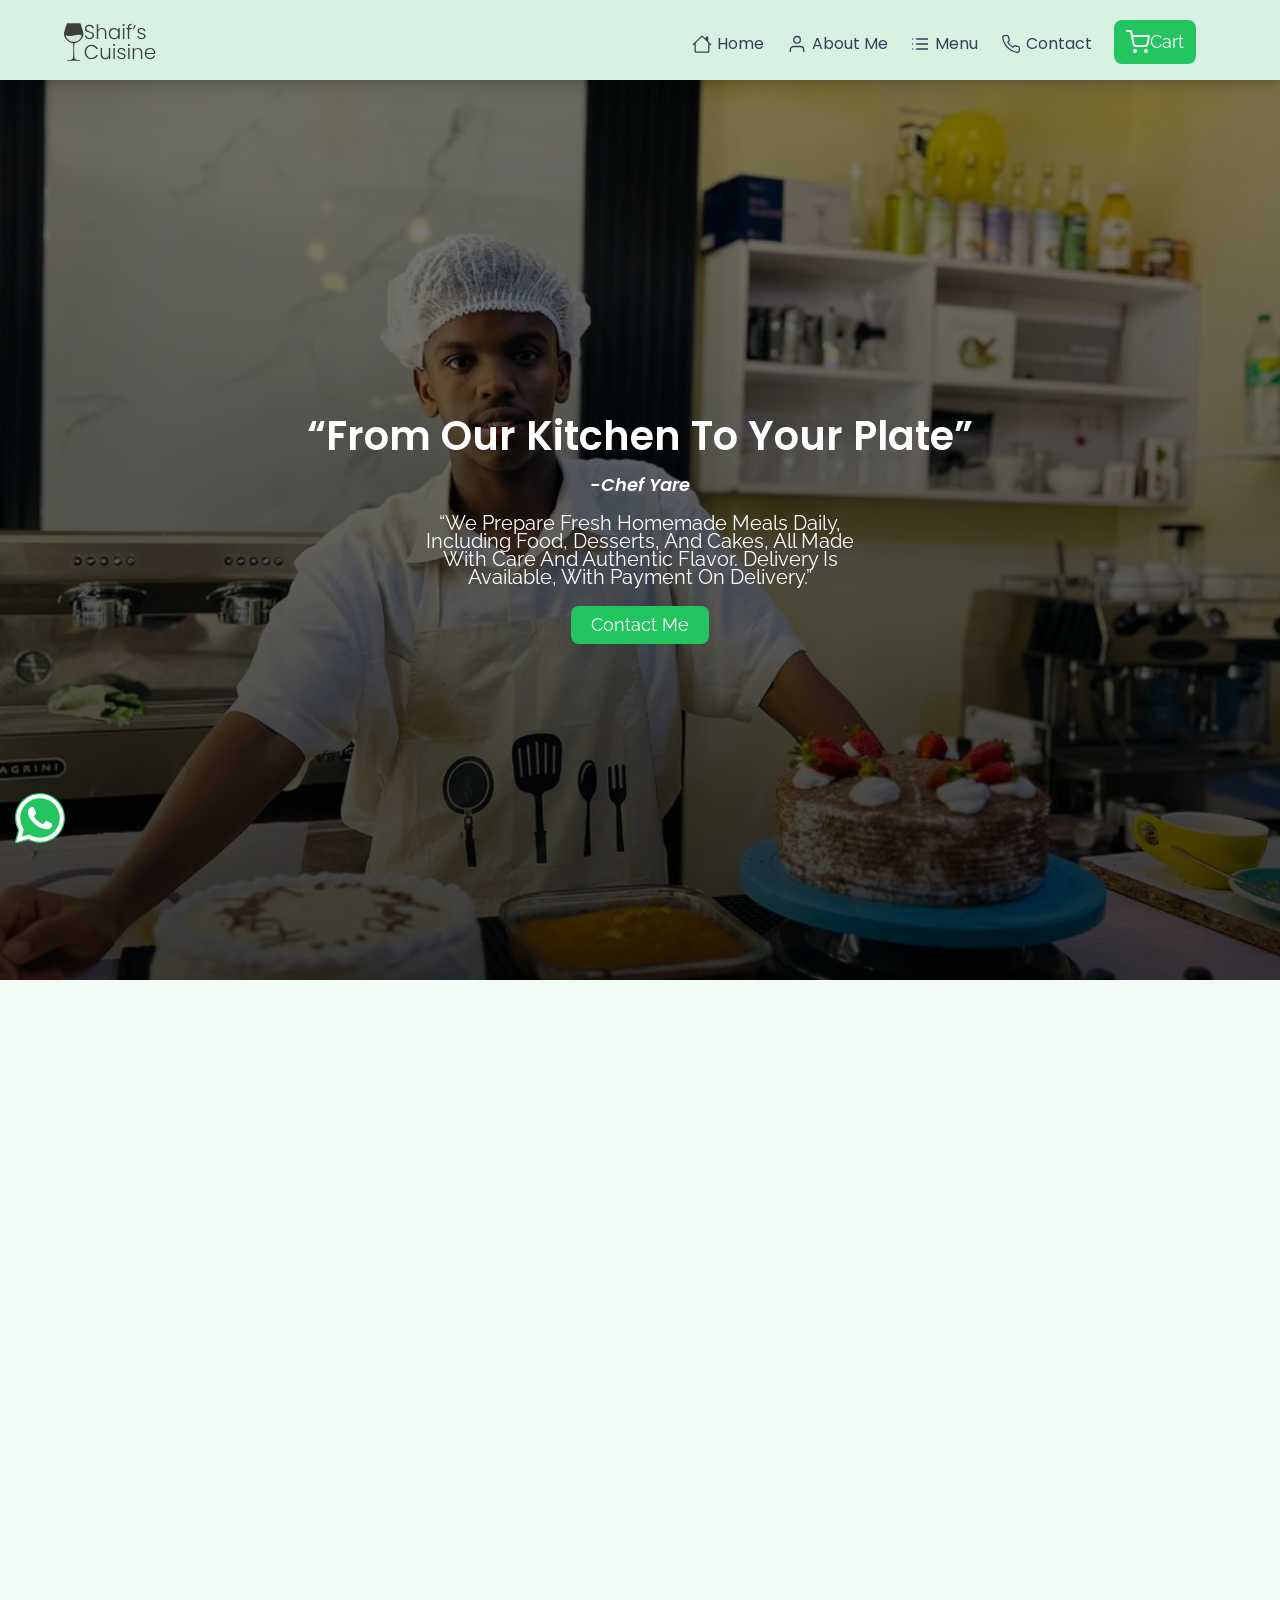
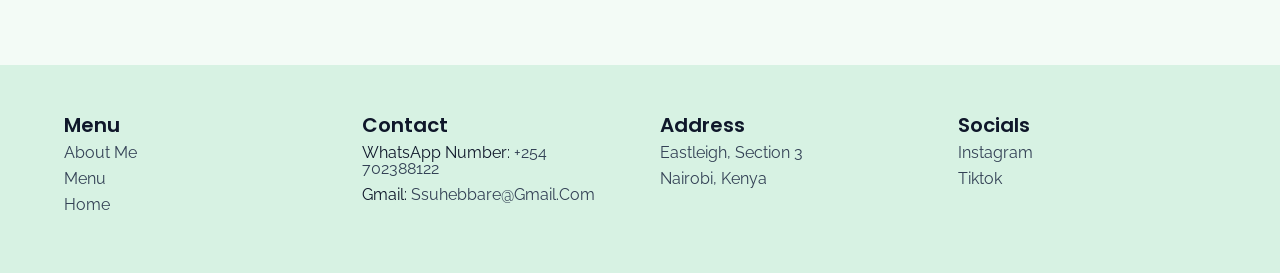
==== commit 17b0675e: "finished the error page" ====
--- a/index.html
+++ b/index.html
@@ -66,25 +66,21 @@
                   <a href="./index.html" class="links">
                     <svg
                       xmlns="http://www.w3.org/2000/svg"
-                      width="24"
-                      height="24"
-                      viewBox="0 0 24 24"
-                      fill="none"
-                      stroke="currentColor"
-                      stroke-width="2"
-                      stroke-linecap="round"
-                      stroke-linejoin="round"
+                      width="16"
+                      height="16"
+                      fill="currentColor"
+                      class="bi bi-house"
+                      viewBox="0 0 16 16"
                     >
                       <path
-                        d="M3 9l9-7 9 7v11a2 2 0 0 1-2 2H5a2 2 0 0 1-2-2z"
+                        d="M8.707 1.5a1 1 0 0 0-1.414 0L.646 8.146a.5.5 0 0 0 .708.708L2 8.207V13.5A1.5 1.5 0 0 0 3.5 15h9a1.5 1.5 0 0 0 1.5-1.5V8.207l.646.647a.5.5 0 0 0 .708-.708L13 5.793V2.5a.5.5 0 0 0-.5-.5h-1a.5.5 0 0 0-.5.5v1.293zM13 7.207V13.5a.5.5 0 0 1-.5.5h-9a.5.5 0 0 1-.5-.5V7.207l5-5z"
                       />
-                      <polyline points="9 22 9 12 15 12 15 22" />
                     </svg>
                     <span>home</span>
                   </a>
                 </li>
                 <li>
-                  <a href="#lunch" class="links">
+                  <a href="./about.html" class="links">
                     <svg
                       xmlns="http://www.w3.org/2000/svg"
                       width="24"
@@ -103,7 +99,7 @@
                   </a>
                 </li>
                 <li>
-                  <a href="#contacts" class="links">
+                  <a href="./menu.html" class="links">
                     <svg
                       xmlns="http://www.w3.org/2000/svg"
                       width="24"
@@ -225,11 +221,11 @@
     <section id="whyChooseUs" data-aos="fade-up">
       <div class="container">
         <div class="why-choose-title-wrapper">
-        <h1 class="why-choose-title">why choose chef yare</h1>
-        <p class="why-choose-desc">
-          We're committed to serving fresh, delicious meals with quality
-          ingredients, quick service, and prices you'll love.
-        </p>
+          <h1 class="why-choose-title">why choose chef yare</h1>
+          <p class="why-choose-desc">
+            We're committed to serving fresh, delicious meals with quality
+            ingredients, quick service, and prices you'll love.
+          </p>
         </div>
         <div class="why-choose-wrapper">
           <div class="why-choose-item">
@@ -342,7 +338,7 @@
       </div>
     </section>
     <!-- end of why choose section -->
-    <!-- about -->  
+    <!-- about -->
 
     <section id="about" data-aos="fade-up">
       <div class="container">
@@ -378,7 +374,7 @@
     <!-- end of about -->
     <!-- contacts -->
     <section id="contacts" data-aos="fade-up">
-      <div class="container" >
+      <div class="container">
         <h1 class="contact-title">contact</h1>
         <div class="contact-wrapper">
           <div class="contact-item">
@@ -466,7 +462,7 @@
             viewBox="0 0 24 24"
             width="24"
             height="24"
-            class="main-grid-item-icon" 
+            class="main-grid-item-icon"
             fill="none"
             stroke="currentColor"
             stroke-linecap="round"
@@ -488,8 +484,8 @@
             <div class="footer-col1">
               <h3 class="footer-title">menu</h3>
               <ul>
-                <li><a href="#courses">about me</a></li>
-                <li><a href="#contacts">contact</a></li>
+                <li><a href="./about.html">about me</a></li>
+                <li><a href="./menu.html">menu</a></li>
                 <li><a href="./index.html">home</a></li>
               </ul>
             </div>
@@ -520,7 +516,7 @@
                     >eastleigh, section 3</a
                   >
                 </li>
-                <li><a href="./mywork.html">free delivery</a></li>
+                <li><a href="./mywork.html">Nairobi, Kenya</a></li>
               </ul>
             </div>
             <div class="footer-col1">
@@ -600,4 +596,4 @@
     <script src="./js/index.js"></script>
     <script src="./js/cart.js"></script>
   </body>
-</html
+</html>
--- a/css/index.css
+++ b/css/index.css
@@ -651,11 +651,13 @@
   gap: 0.2rem;
   flex-direction: column;
 }
-
-/* ? why choose styles */
+.myWork-item-price {
+  color: var(--blue-2);
+}
+/*  why choose styles */
 .why-choose-wrapper {
   display: grid;
-  grid-template-columns: repeat(auto-fit, minmax(150px, 1fr));
+  grid-template-columns: repeat(auto-fit, minmax(150px, 2fr));
   gap: 1rem;
 }
 
@@ -733,6 +735,10 @@
   #lunch {
     padding: 30px 0;
   }
+
+   .render-title{
+    margin-bottom: 2rem;
+   }
 }
 /* end of desktop design */
 
--- a/css/cart.css
+++ b/css/cart.css
@@ -6,7 +6,7 @@
   height: 100vh;
   background: var(--blue-1);
   box-shadow: -8px 0 30px rgba(0, 0, 0, 0.15);
-  z-index: 9999;
+  z-index: 999999;
   padding: 2rem 1.5rem;
   overflow-y: auto;
   display: flex;
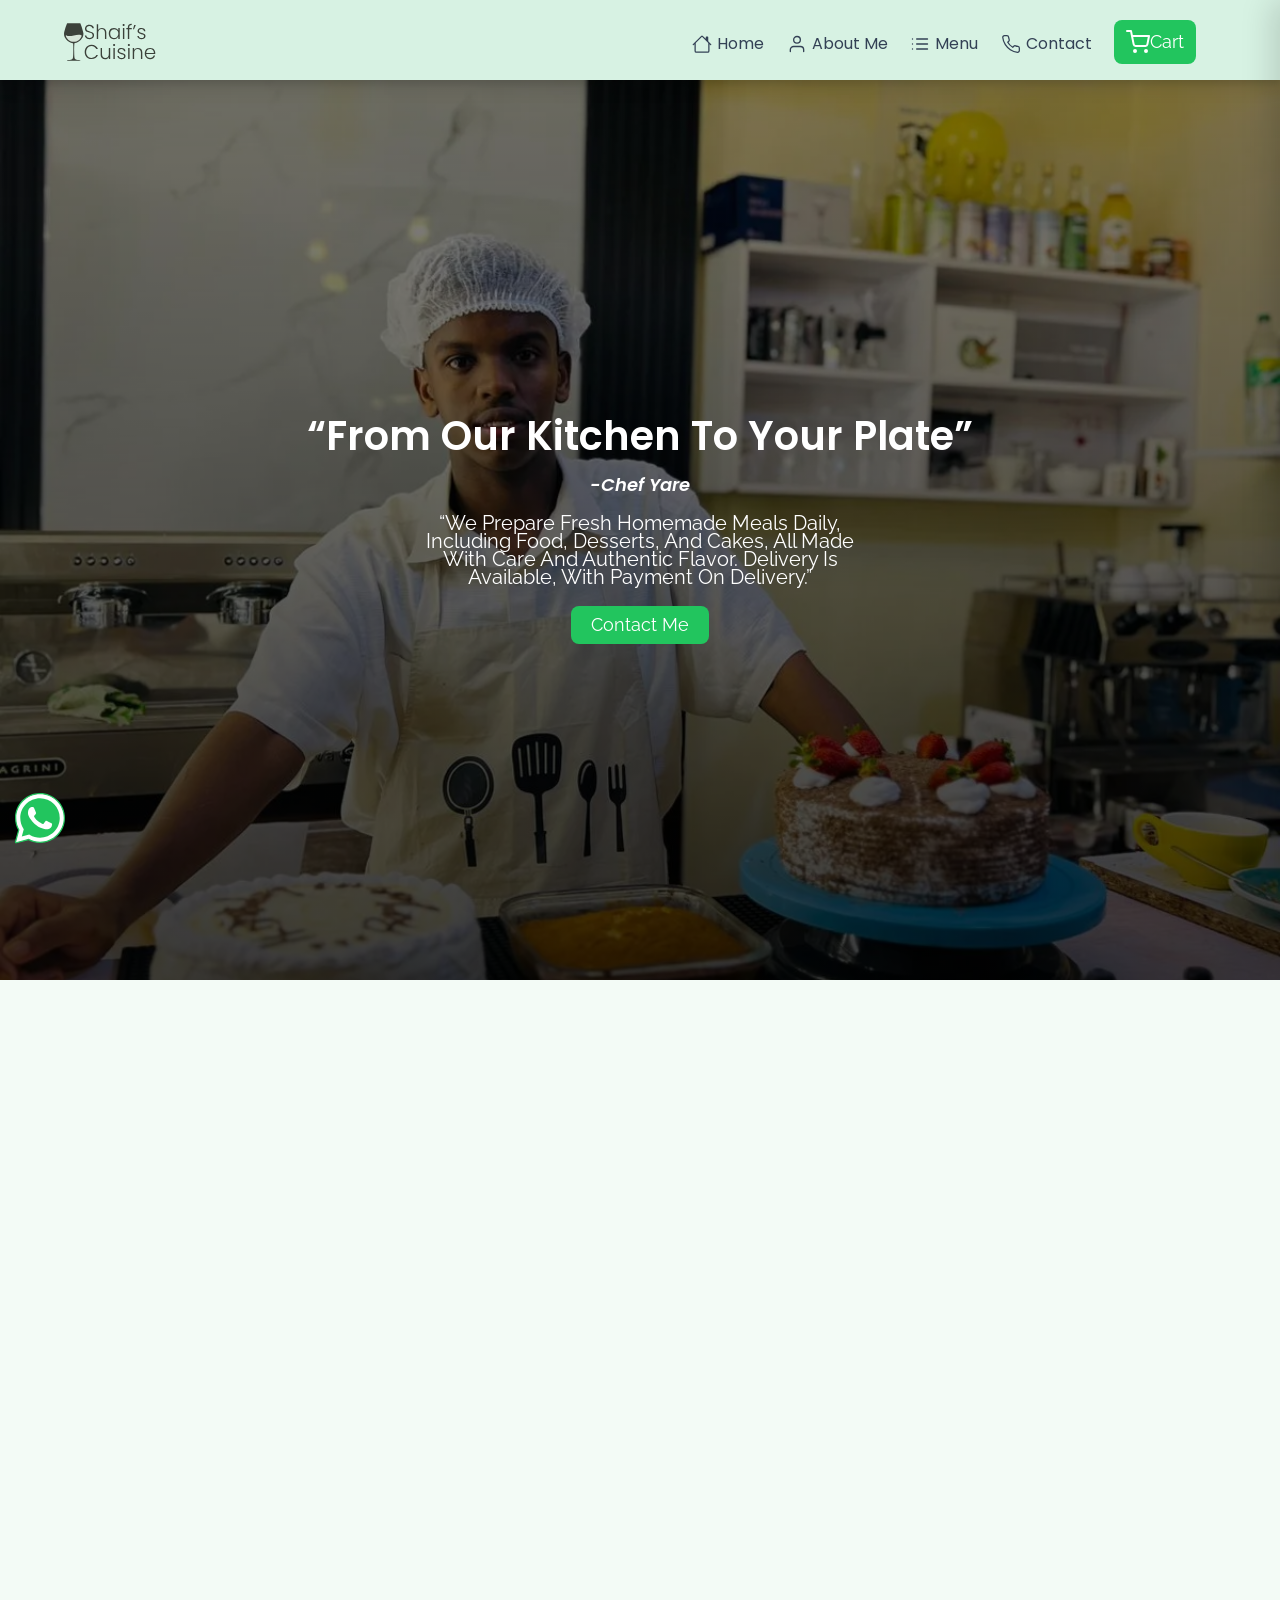
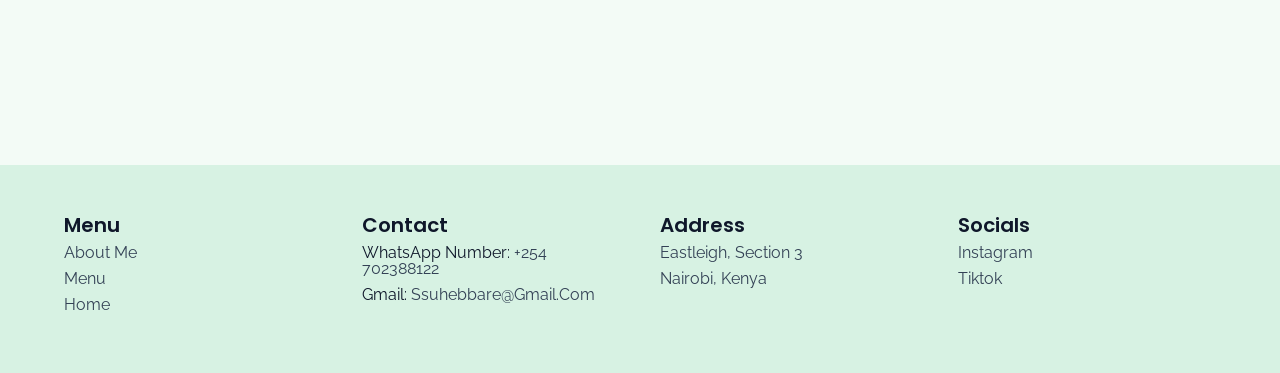
==== commit 7c24ccb4: "complete cart system" ====
--- a/index.html
+++ b/index.html
@@ -4,9 +4,9 @@
     <meta charset="UTF-8" />
     <meta name="viewport" content="width=device-width, initial-scale=1.0" />
     <link rel="stylesheet" href="./css/reset.css" />
-    <link rel="stylesheet" href="./css/index.css" />
     <link rel="stylesheet" href="./css/global.css" />
     <link rel="stylesheet" href="./css/cart.css" />
+     <link rel="stylesheet" href="./css/index.css" />
 
     <link rel="preconnect" href="https://fonts.googleapis.com" />
     <link rel="preconnect" href="https://fonts.gstatic.com" crossorigin />
@@ -143,7 +143,7 @@
                   </a>
                 </li>
                 <li>
-                  <a href="#" class="primary-btn btn navbtn">
+                  <a href="#" class="primary-btn btn navbtn" id="cartBtn">
                     <svg
                       xmlns="http://www.w3.org/2000/svg"
                       width="24"
@@ -211,7 +211,7 @@
           <h2 class="section-title">cakes and desserts</h2>
           <div class="myWork-item-grid" id="homePageContainer"></div>
           <div class="our-menu-link">
-            <a href="./menu.html" class="btn primary-btn">view our menu</a>
+            <a href="./menu.html" class="btn primary-btn key">view our menu</a>
           </div>
         </div>
       </div>
@@ -476,6 +476,39 @@
       </div>
     </section>
     <!-- end of contacts -->
+    <!-- cart -->
+    <section id="cart">
+      <div class="cart-modal" id="cartModal">
+         <div class="bgOverlay"></div>
+        <div id="closeBtn">
+          <svg
+            xmlns="http://www.w3.org/2000/svg"
+            width="24"
+            height="24"
+            viewBox="0 0 24 24"
+            fill="none"
+            stroke="currentColor"
+            stroke-width="2"
+            stroke-linecap="round"
+            stroke-linejoin="round"
+          >
+            <line x1="18" y1="6" x2="6" y2="18" />
+            <line x1="6" y1="6" x2="18" y2="18" />
+          </svg>
+        </div>
+        <h1 class="cart-title">your cart</h1>
+        <div class="container" id="cartSystem"></div>
+        <div class="check-wrapper" id="check-wrapper">
+          <button class="checkoutBtn" id="checkoutBtn">
+            checkout <span id="total"></span>
+          </button>
+          <button class="cont-shopping" id="contShopping">
+            <a href="./menu.html">continue shopping</a>
+          </button>
+        </div>
+      </div>
+    </section>
+    <!-- end of cart -->
     <!-- footer -->
     <footer>
       <section>
@@ -593,7 +626,7 @@
     <script src="./js/product.js"></script>
     <script src="./js/render.js"></script>
     <script src="./js/filter.js"></script>
+     <script src="./js/cart.js"></script>
     <script src="./js/index.js"></script>
-    <script src="./js/cart.js"></script>
   </body>
 </html>
--- a/css/cart.css
+++ b/css/cart.css
@@ -1,3 +1,6 @@
+/* #cart {
+  position: relative;
+} */
 .cart-modal {
   position: fixed;
   top: 0;
@@ -10,16 +13,16 @@
   padding: 2rem 1.5rem;
   overflow-y: auto;
   display: flex;
-  transform: translateY(-100%);
+  transform: translateX(100%);
   transition: transform 0.3s ease-in;
   flex-direction: column;
 }
 
 .modalActive {
-    transform: translateY(0);
-}
-.no-scroll{
-    overflow: visible !important;
+  transform: translateX(0);
+}
+.no-scroll {
+  overflow: visible !important;
 }
 #closeBtn {
   position: absolute;
@@ -61,7 +64,7 @@
   background: var(--light-blue);
   border-radius: 16px;
   padding: 1rem;
-  box-shadow: 0 8px 20px rgba(0,0,0,.08);
+  box-shadow: 0 8px 20px rgba(0, 0, 0, 0.08);
   margin-bottom: 1rem;
 }
 
@@ -87,12 +90,12 @@
 }
 
 .product-name {
-  font-size: .9rem;
+  font-size: 0.9rem;
   color: #666;
 }
 
 .product-name-value {
-  margin-left: .3rem;
+  margin-left: 0.3rem;
   font-weight: 700;
   color: var(--blue-2);
 }
@@ -107,7 +110,7 @@
 .quantity {
   display: flex;
   align-items: center;
-  gap: .75rem;
+  gap: 0.75rem;
 }
 
 .quantity button {
@@ -120,7 +123,7 @@
   cursor: pointer;
   display: grid;
   place-items: center;
-  transition: .25s;
+  transition: 0.25s;
 }
 
 .quantity button:hover {
@@ -135,14 +138,14 @@
 .deleteBtn {
   display: flex;
   align-items: center;
-  gap: .5rem;
+  gap: 0.5rem;
   padding: 1rem 1.4rem;
   border-radius: 10px;
   border: none;
   background: #ff4d4f;
   color: white;
   cursor: pointer;
-  transition: .25s;
+  transition: 0.25s;
 }
 
 .deleteBtn:hover {
@@ -164,7 +167,6 @@
     flex-direction: column;
     align-items: flex-start;
     width: max-content;
-
   }
 
   .cart-img {
@@ -176,84 +178,105 @@
     width: 100%;
     flex-direction: flex;
     align-items: stretch;
-    gap: .8rem;
-  }
-  .cart-item-info h1{
+    gap: 0.8rem;
+  }
+  .cart-item-info h1 {
     margin-bottom: 1rem;
   }
   .quantity {
     justify-content: center;
   }
-  .no-scroll{
+  .no-scroll {
     overflow: visible !important;
-}
+  }
 
   .deleteBtn {
     justify-content: center;
   }
 }
 
-.check-wrapper{
-    display: flex;
-    justify-content: center;
-    align-items: center;
-    bottom: 0;
-    left: 0;
-    width: 100%;
-    flex-direction: column;
-    background-color: var(--blue-1);
-    gap: 1rem;
-    position: sticky;
-    
-}
-.check-wrapper button{
-    width: 90%;
-    padding:  1.5rem;
-    border-radius: 1rem;
-    display: flex;
-    justify-content: center;
-    align-items: center;
-    gap: 1rem;
-    background-color: var(--blue-2);
-    color: var(--white-1);
-    font-size: 1.4rem;
-    transition: .25s;
-    border: 1px solid var(--blue-2);
-    text-transform: capitalize;
-}
-
-.check-wrapper svg{
+.check-wrapper {
+  display: flex;
+  justify-content: center;
+  align-items: center;
+  bottom: 0;
+  left: 0;
+  width: 100%;
+  flex-direction: column;
+  background-color: var(--blue-1);
+  gap: 1rem;
+  position: sticky;
+}
+.check-wrapper button {
+  width: 90%;
+  padding: 1.5rem;
+  border-radius: 1rem;
+  display: flex;
+  justify-content: center;
+  align-items: center;
+  gap: 1rem;
+  background-color: var(--blue-2);
+  color: var(--white-1);
+  font-size: 1.4rem;
+  transition: 0.25s;
+  border: 1px solid var(--blue-2);
+  text-transform: capitalize;
+}
+
+.check-wrapper svg {
   width: 30px;
   height: 30px;
 }
 
-.check-wrapper button:hover{
-    transform: scale(1.02);
-}
-.cart-alert{
-    display: flex;
-    justify-content: center;
-    align-items: center;
-    margin: 0 auto;
-    margin-bottom: 2rem;
-    flex-direction: column;
-    margin-top: 3rem;
-    gap: 1rem;
-    color: #666;
-}
-.cart-modal-wrapper-2{
-    display: flex;
-    flex-direction: column;
-    justify-content: center;
-    align-items: center;
-}
-
-.cart-alert svg{
-    width: 40px;
-    height: 40px;
-}
-.alert-desc{
-    font-size: 1.4rem;
-    text-align: center;
-}
-
+.check-wrapper button:hover {
+  transform: scale(1.02);
+}
+.cart-alert {
+  display: flex;
+  justify-content: center;
+  align-items: center;
+  margin: 0 auto;
+  margin-bottom: 2rem;
+  flex-direction: column;
+  margin-top: 3rem;
+  gap: 1rem;
+  color: #666;
+}
+.cart-modal-wrapper-2 {
+  display: flex;
+  flex-direction: column;
+  justify-content: center;
+  align-items: center;
+}
+
+.cart-alert svg {
+  width: 40px;
+  height: 40px;
+}
+.alert-desc {
+  font-size: 1.4rem;
+  text-align: center;
+}
+
+.bgOverlay {
+  position: fixed;
+  top: 0;
+  left: 0;
+  width: 100%;
+  height: 100vh;
+  /* background: rgba(18, 24, 14, 0.808); */
+  background: rgba(255, 0, 0, 0.8);
+  opacity: 0;
+  visibility: hidden;
+  transition: opacity 0.3s ease;
+  z-index: 999999;
+}
+
+.activeBg {
+   opacity: 1;
+  visibility: visible;
+}
+
+.no-scroll {
+  overflow: hidden;
+}
--- a/css/index.css
+++ b/css/index.css
@@ -7,7 +7,7 @@
   box-shadow:
     0 4px 6px rgba(0, 0, 0, 0.1),
     0 10px 15px rgba(0, 0, 0, 0.08);
-  z-index: 999999;
+  z-index: 999;
   top: 0;
 }
 #hero {
@@ -40,7 +40,6 @@
   color: var(--blue-2);
 }
 .nav-icon,
-.bgOverlay,
 .close-icon {
   display: none;
 }
@@ -59,7 +58,7 @@
 .btn {
   background-color: var(--blue-2);
   transition: 0.1s ease-in;
-
+  width: auto;
   display: flex;
   align-items: center;
   justify-self: center;
@@ -84,7 +83,7 @@
     border-radius: 0rem 0 1rem 1rem;
     background-color: var(--blue-1);
     padding: 0;
-    z-index: 1000;
+    z-index: 999;
     height: 60px;
     box-shadow: 0 -4px 20px rgba(0, 0, 0, 0.12);
   }
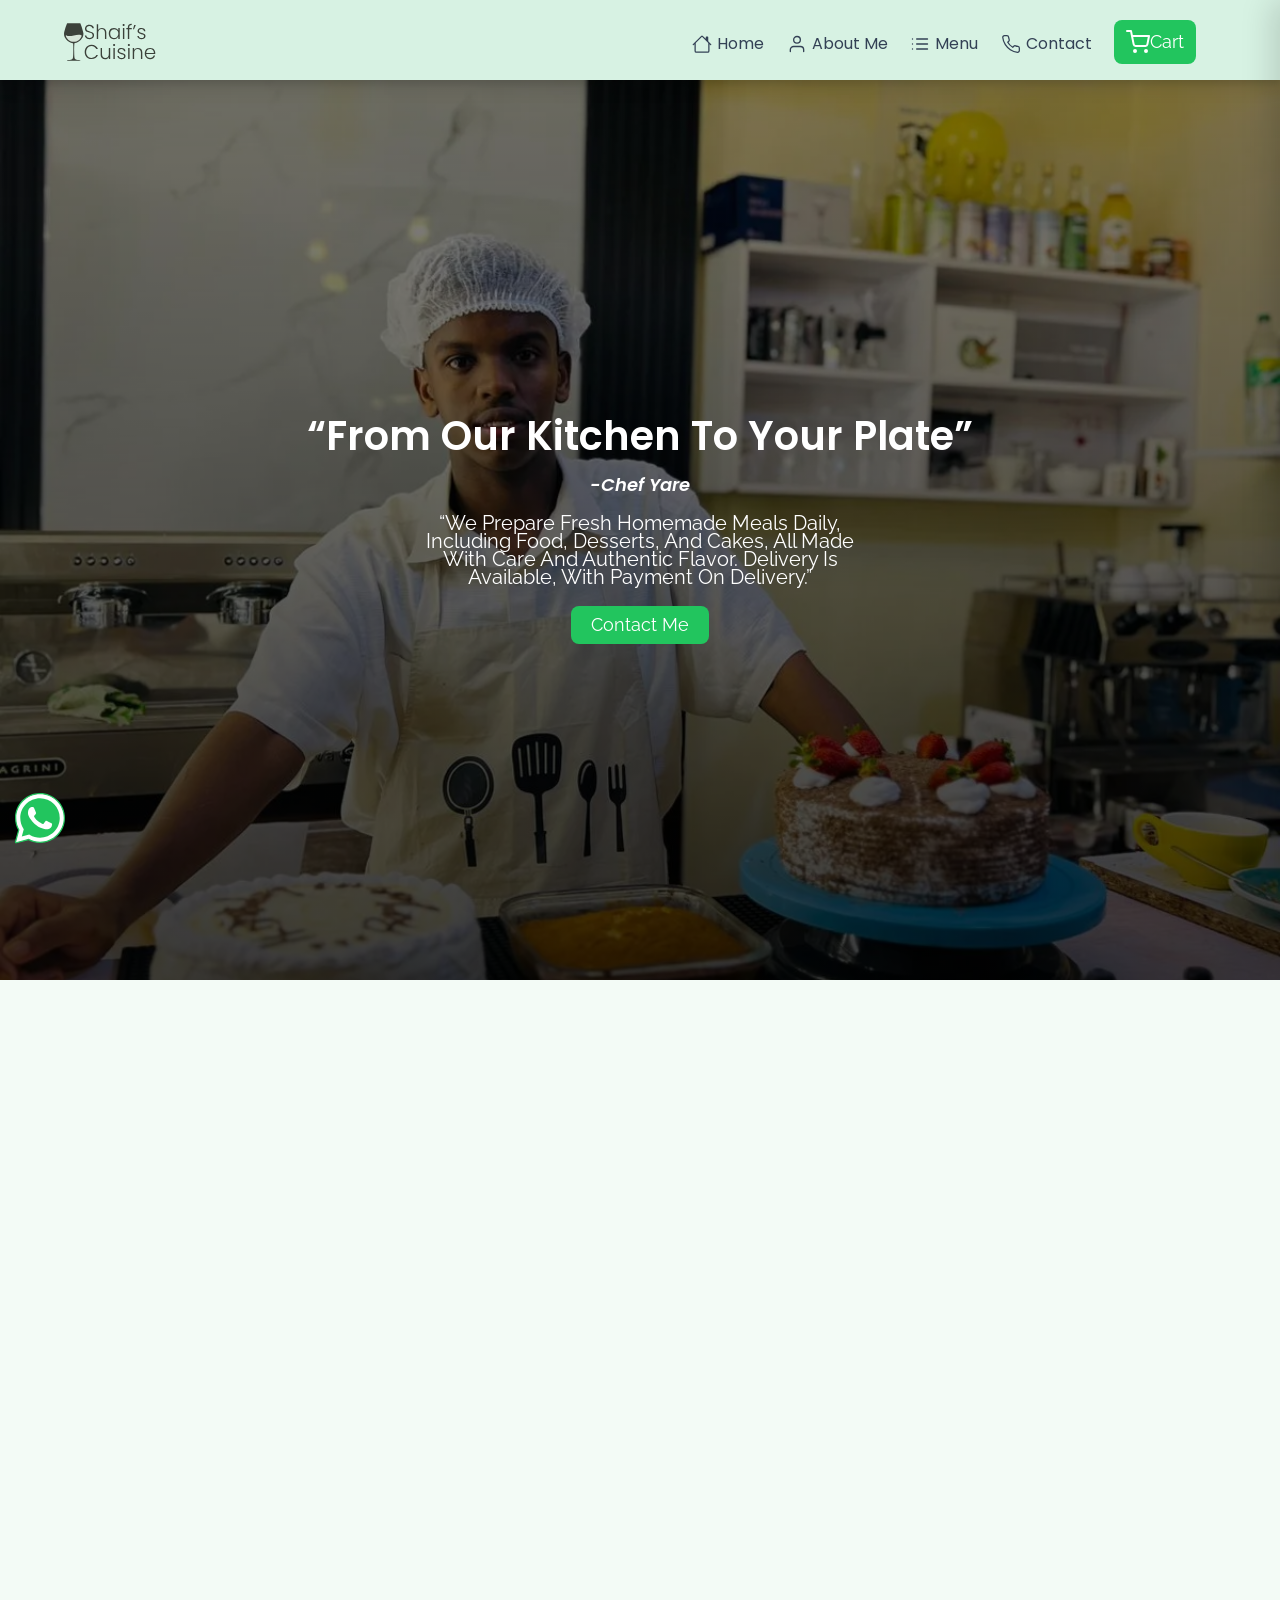
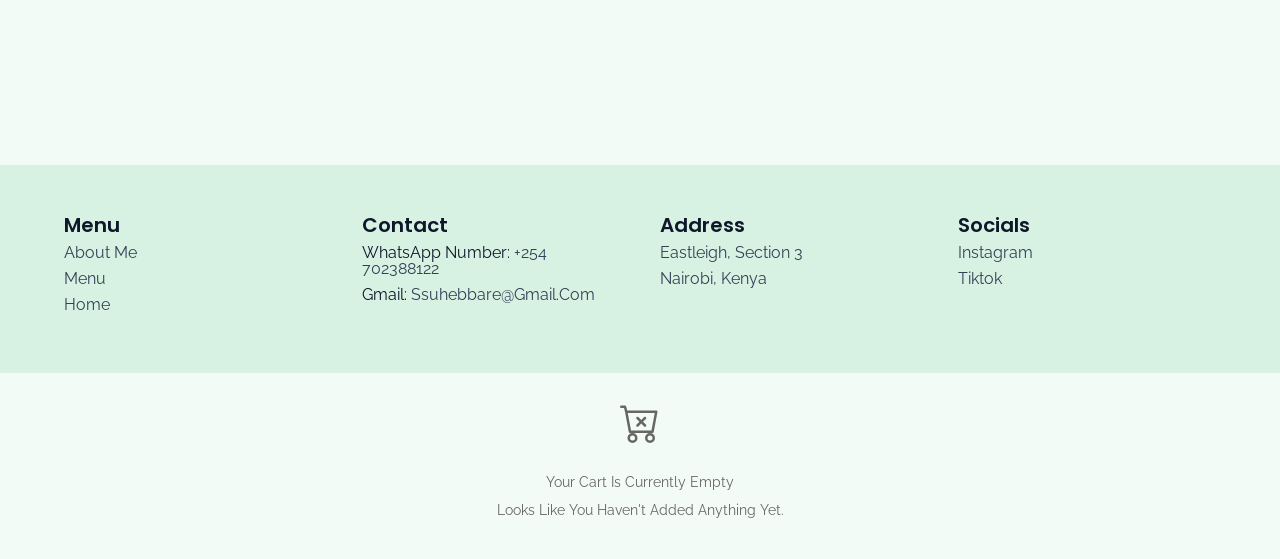
==== commit aaf2d4f8: "added the cart count and bg overlay" ====
--- a/index.html
+++ b/index.html
@@ -6,7 +6,7 @@
     <link rel="stylesheet" href="./css/reset.css" />
     <link rel="stylesheet" href="./css/global.css" />
     <link rel="stylesheet" href="./css/cart.css" />
-     <link rel="stylesheet" href="./css/index.css" />
+    <link rel="stylesheet" href="./css/index.css" />
 
     <link rel="preconnect" href="https://fonts.googleapis.com" />
     <link rel="preconnect" href="https://fonts.gstatic.com" crossorigin />
@@ -479,7 +479,7 @@
     <!-- cart -->
     <section id="cart">
       <div class="cart-modal" id="cartModal">
-         <div class="bgOverlay"></div>
+        <div class="bgOverlay"></div>
         <div id="closeBtn">
           <svg
             xmlns="http://www.w3.org/2000/svg"
@@ -626,7 +626,29 @@
     <script src="./js/product.js"></script>
     <script src="./js/render.js"></script>
     <script src="./js/filter.js"></script>
-     <script src="./js/cart.js"></script>
+    <script src="./js/cart.js"></script>
     <script src="./js/index.js"></script>
+
+    <div class="cart-modal-wrapper-2">
+      <div class="cart-alert">
+        <svg
+          xmlns="http://www.w3.org/2000/svg"
+          width="16"
+          height="16"
+          fill="currentColor"
+          class="bi bi-cart-x"
+          viewBox="0 0 16 16"
+        >
+          <path
+            d="M7.354 5.646a.5.5 0 1 0-.708.708L7.793 7.5 6.646 8.646a.5.5 0 1 0 .708.708L8.5 8.207l1.146 1.147a.5.5 0 0 0 .708-.708L9.207 7.5l1.147-1.146a.5.5 0 0 0-.708-.708L8.5 6.793z"
+          />
+          <path
+            d="M.5 1a.5.5 0 0 0 0 1h1.11l.401 1.607 1.498 7.985A.5.5 0 0 0 4 12h1a2 2 0 1 0 0 4 2 2 0 0 0 0-4h7a2 2 0 1 0 0 4 2 2 0 0 0 0-4h1a.5.5 0 0 0 .491-.408l1.5-8A.5.5 0 0 0 14.5 3H2.89l-.405-1.621A.5.5 0 0 0 2 1zm3.915 10L3.102 4h10.796l-1.313 7zM6 14a1 1 0 1 1-2 0 1 1 0 0 1 2 0m7 0a1 1 0 1 1-2 0 1 1 0 0 1 2 0"
+          />
+        </svg>
+        <p class="alert-desc">your cart is currently empty</p>
+        <p class="alert-desc">Looks like you haven't added anything yet.</p>
+      </div>
+    </div>
   </body>
 </html>
--- a/css/cart.css
+++ b/css/cart.css
@@ -236,7 +236,7 @@
   justify-content: center;
   align-items: center;
   margin: 0 auto;
-  margin-bottom: 2rem;
+  margin-bottom: 4rem;
   flex-direction: column;
   margin-top: 3rem;
   gap: 1rem;
@@ -247,11 +247,13 @@
   flex-direction: column;
   justify-content: center;
   align-items: center;
+  gap: 3rem;
 }
 
 .cart-alert svg {
   width: 40px;
   height: 40px;
+  margin-bottom: 2rem;
 }
 .alert-desc {
   font-size: 1.4rem;
@@ -280,3 +282,12 @@
 .no-scroll {
   overflow: hidden;
 }
+
+.checkoutBtn {
+  display: flex;
+  justify-content: center;
+  font-size: 2rem;
+  align-items: center;
+}
+
+
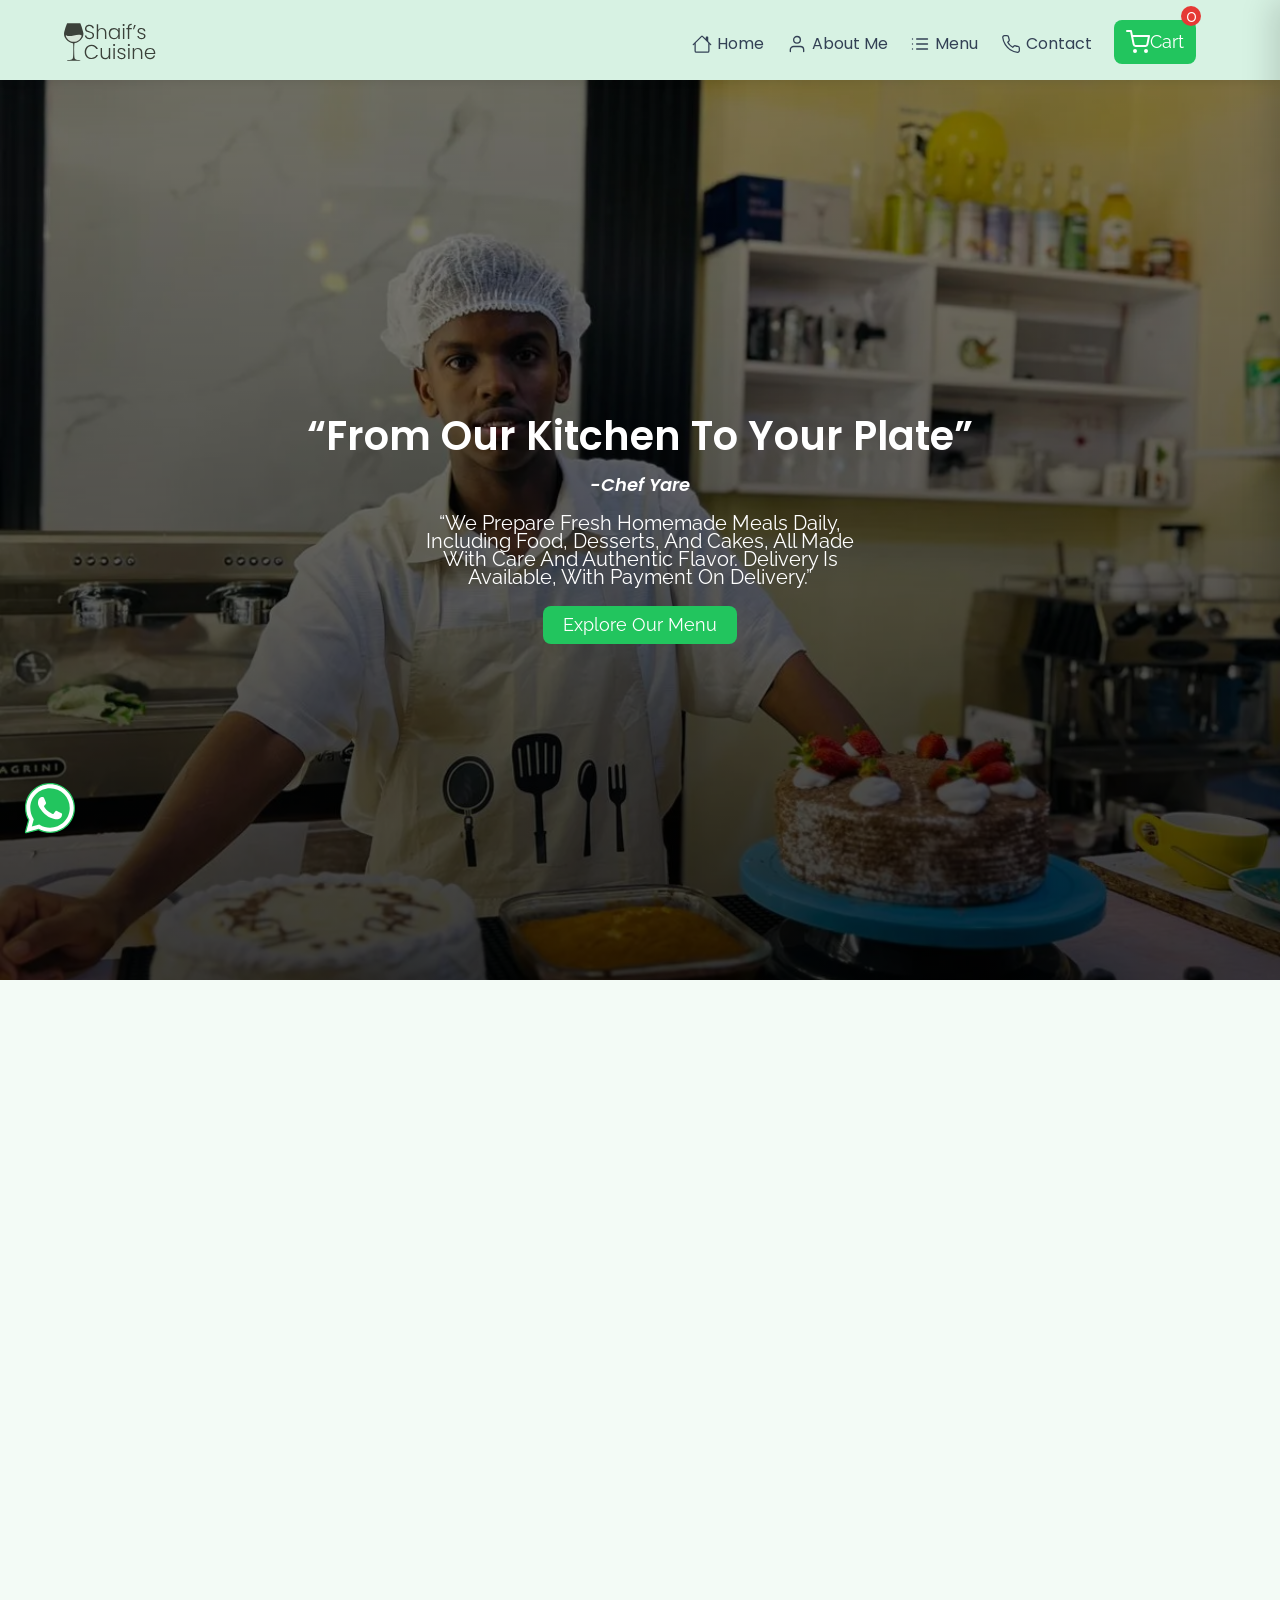
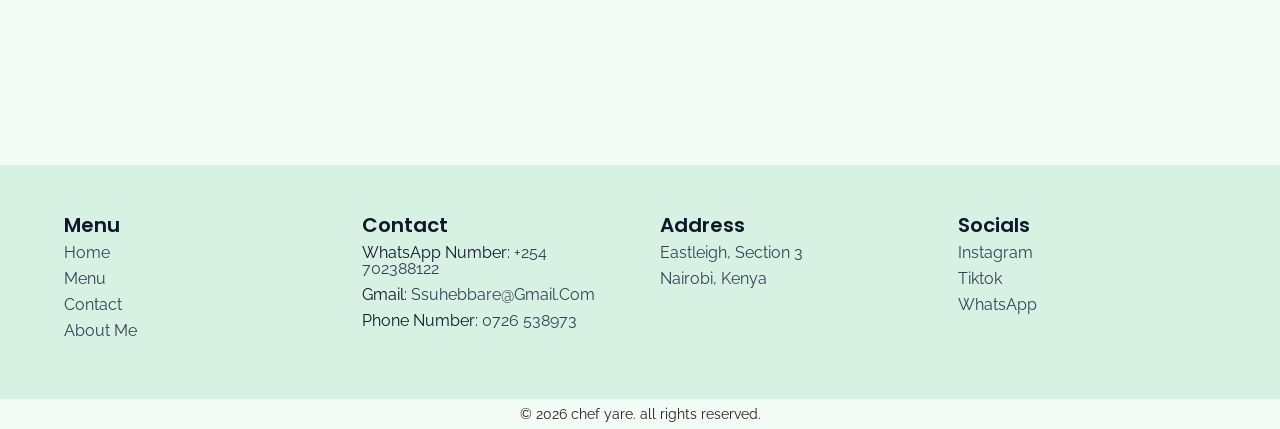
==== commit 0093d1ec: "feature: added and finished checkout system" ====
--- a/index.html
+++ b/index.html
@@ -6,7 +6,8 @@
     <link rel="stylesheet" href="./css/reset.css" />
     <link rel="stylesheet" href="./css/global.css" />
     <link rel="stylesheet" href="./css/cart.css" />
-    <link rel="stylesheet" href="./css/index.css" />
+     <link rel="stylesheet" href="./css/index.css" />
+     <link rel="stylesheet" href="./css/product.css">
 
     <link rel="preconnect" href="https://fonts.googleapis.com" />
     <link rel="preconnect" href="https://fonts.gstatic.com" crossorigin />
@@ -42,7 +43,6 @@
                 <line x1="21" y1="14" x2="3" y2="14" />
                 <line x1="21" y1="18" x2="3" y2="18" />
               </svg>
-              <div class="bgOverlay"></div>
             </div>
             <ul class="list">
               <div class="close-icon">
@@ -63,7 +63,7 @@
               </div>
               <div class="list-wrapper">
                 <li>
-                  <a href="./index.html" class="links">
+                  <a href="./index.html" class="links activeIcon">
                     <svg
                       xmlns="http://www.w3.org/2000/svg"
                       width="16"
@@ -122,7 +122,7 @@
                   </a>
                 </li>
                 <li>
-                  <a href="#lunch" class="links contact">
+                  <a href="./contact.html" class="links contact">
                     <svg
                       xmlns="http://www.w3.org/2000/svg"
                       width="24"
@@ -162,6 +162,7 @@
                       />
                     </svg>
                     <span>cart</span>
+                    <div class="cartLen" id="cartLen"></div>
                   </a>
                 </li>
               </div>
@@ -186,10 +187,10 @@
                 Delivery is available, with payment on delivery.”
               </p>
               <a
-                href="#"
-                class="primary-btn btn key openModal"
+                href="menu.html"
+                class="primary-btn btn key"
                 data-aos="fade-left"
-                >contact me</a
+                >explore our menu</a
               >
             </div>
           </div>
@@ -211,7 +212,7 @@
           <h2 class="section-title">cakes and desserts</h2>
           <div class="myWork-item-grid" id="homePageContainer"></div>
           <div class="our-menu-link">
-            <a href="./menu.html" class="btn primary-btn key">view our menu</a>
+            <a href="./menu.html" class="btn primary-btn key">explore our menu</a>
           </div>
         </div>
       </div>
@@ -478,8 +479,8 @@
     <!-- end of contacts -->
     <!-- cart -->
     <section id="cart">
+      <div class="bgOverlay"></div>
       <div class="cart-modal" id="cartModal">
-        <div class="bgOverlay"></div>
         <div id="closeBtn">
           <svg
             xmlns="http://www.w3.org/2000/svg"
@@ -500,10 +501,43 @@
         <div class="container" id="cartSystem"></div>
         <div class="check-wrapper" id="check-wrapper">
           <button class="checkoutBtn" id="checkoutBtn">
-            checkout <span id="total"></span>
+            <svg
+              xmlns="http://www.w3.org/2000/svg"
+              width="16"
+              height="16"
+              fill="currentColor"
+              class="bi bi-bag-check"
+              viewBox="0 0 16 16"
+            >
+              <path
+                fill-rule="evenodd"
+                d="M10.854 8.146a.5.5 0 0 1 0 .708l-3 3a.5.5 0 0 1-.708 0l-1.5-1.5a.5.5 0 0 1 .708-.708L7.5 10.793l2.646-2.647a.5.5 0 0 1 .708 0"
+              />
+              <path
+                d="M8 1a2.5 2.5 0 0 1 2.5 2.5V4h-5v-.5A2.5 2.5 0 0 1 8 1m3.5 3v-.5a3.5 3.5 0 1 0-7 0V4H1v10a2 2 0 0 0 2 2h10a2 2 0 0 0 2-2V4zM2 5h12v9a1 1 0 0 1-1 1H3a1 1 0 0 1-1-1z"
+              />
+            </svg>
+            checkout <span id="totalPrice"></span>
           </button>
           <button class="cont-shopping" id="contShopping">
-            <a href="./menu.html">continue shopping</a>
+            <svg
+              xmlns="http://www.w3.org/2000/svg"
+              width="16"
+              height="16"
+              fill="currentColor"
+              class="bi bi-bag-plus"
+              viewBox="0 0 16 16"
+            >
+              <path
+                fill-rule="evenodd"
+                d="M8 7.5a.5.5 0 0 1 .5.5v1.5H10a.5.5 0 0 1 0 1H8.5V12a.5.5 0 0 1-1 0v-1.5H6a.5.5 0 0 1 0-1h1.5V8a.5.5 0 0 1 .5-.5"
+              />
+              <path
+                d="M8 1a2.5 2.5 0 0 1 2.5 2.5V4h-5v-.5A2.5 2.5 0 0 1 8 1m3.5 3v-.5a3.5 3.5 0 1 0-7 0V4H1v10a2 2 0 0 0 2 2h10a2 2 0 0 0 2-2V4zM2 5h12v9a1 1 0 0 1-1 1H3a1 1 0 0 1-1-1z"
+              />
+            </svg>
+
+            <span>continue shopping</span>
           </button>
         </div>
       </div>
@@ -517,9 +551,10 @@
             <div class="footer-col1">
               <h3 class="footer-title">menu</h3>
               <ul>
+                <li><a href="./index.html">home</a></li>
+                <li><a href="./menu.html">menu</a></li>
+                <li><a href="./contact.html">contact</a></li>
                 <li><a href="./about.html">about me</a></li>
-                <li><a href="./menu.html">menu</a></li>
-                <li><a href="./index.html">home</a></li>
               </ul>
             </div>
             <div class="footer-col1">
@@ -532,9 +567,16 @@
                   >
                 </li>
                 <li>
-                  <a href="./about.html" class="social-title"
+                  <a href="mailto:ssuhebbare@gmail.com" class="social-title"
                     >gmail:
                     <span class="social-span">ssuhebbare@gmail.com</span></a
+                  >
+                </li>
+
+                <li>
+                  <a href="mailto:ssuhebbare@gmail.com" class="social-title"
+                    >phone number:
+                    <span class="social-span">0726 538973</span></a
                   >
                 </li>
               </ul>
@@ -549,7 +591,11 @@
                     >eastleigh, section 3</a
                   >
                 </li>
-                <li><a href="./mywork.html">Nairobi, Kenya</a></li>
+                <li>
+                  <a href="https://maps.google.com/?q=-1.2920659,36.8219462"
+                    >Nairobi, Kenya</a
+                  >
+                </li>
               </ul>
             </div>
             <div class="footer-col1">
@@ -557,6 +603,7 @@
               <ul>
                 <li><a href="./">instagram</a></li>
                 <li><a href="https://www.tiktok.com/@_.chef_ali">tiktok</a></li>
+                <li><a href="https://wa.me/0702388122">whatsApp</a></li>
               </ul>
             </div>
           </div>
@@ -564,9 +611,10 @@
       </section>
     </footer>
     <div class="copy-right">
-      <p class="copyright-desc"></p>
+      <p class="copyright-desc">&copy; 2026 Chef Yare. All rights reserved.</p>
     </div>
     <!-- end of footer -->
+     <!-- whatsApp float -->
     <a href="#" class="whatsApp-float openModal">
       <svg
         xmlns="http://www.w3.org/2000/svg"
@@ -622,33 +670,12 @@
         </g>
       </svg>
     </a>
+    <!-- end of whatsApp float -->
     <script src="https://unpkg.com/aos@next/dist/aos.js"></script>
     <script src="./js/product.js"></script>
     <script src="./js/render.js"></script>
     <script src="./js/filter.js"></script>
     <script src="./js/cart.js"></script>
     <script src="./js/index.js"></script>
-
-    <div class="cart-modal-wrapper-2">
-      <div class="cart-alert">
-        <svg
-          xmlns="http://www.w3.org/2000/svg"
-          width="16"
-          height="16"
-          fill="currentColor"
-          class="bi bi-cart-x"
-          viewBox="0 0 16 16"
-        >
-          <path
-            d="M7.354 5.646a.5.5 0 1 0-.708.708L7.793 7.5 6.646 8.646a.5.5 0 1 0 .708.708L8.5 8.207l1.146 1.147a.5.5 0 0 0 .708-.708L9.207 7.5l1.147-1.146a.5.5 0 0 0-.708-.708L8.5 6.793z"
-          />
-          <path
-            d="M.5 1a.5.5 0 0 0 0 1h1.11l.401 1.607 1.498 7.985A.5.5 0 0 0 4 12h1a2 2 0 1 0 0 4 2 2 0 0 0 0-4h7a2 2 0 1 0 0 4 2 2 0 0 0 0-4h1a.5.5 0 0 0 .491-.408l1.5-8A.5.5 0 0 0 14.5 3H2.89l-.405-1.621A.5.5 0 0 0 2 1zm3.915 10L3.102 4h10.796l-1.313 7zM6 14a1 1 0 1 1-2 0 1 1 0 0 1 2 0m7 0a1 1 0 1 1-2 0 1 1 0 0 1 2 0"
-          />
-        </svg>
-        <p class="alert-desc">your cart is currently empty</p>
-        <p class="alert-desc">Looks like you haven't added anything yet.</p>
-      </div>
-    </div>
   </body>
 </html>
--- a/css/global.css
+++ b/css/global.css
@@ -70,4 +70,30 @@
   font-family: "Raleway";
   line-height: 1.8rem;
   font-size: 1.8rem;
+}
+
+/* copy right */
+.copy-right {
+  display: flex;
+  justify-content: center;
+  align-items: center;
+  margin: .6rem;
+}
+
+.copyright-desc {
+  font-size: 1.4rem;
+  text-transform: lowercase;
+}
+
+/* whatsApp float */
+
+.whatsApp-float {
+  left: 20px;
+  bottom: 60px;
+  position: fixed;
+  animation: pulse 2s infinite;
+}
+.whatsApp-float svg {
+  width: 60px;
+  height: 60px;
 }
--- a/css/cart.css
+++ b/css/cart.css
@@ -266,8 +266,7 @@
   left: 0;
   width: 100%;
   height: 100vh;
-  /* background: rgba(18, 24, 14, 0.808); */
-  background: rgba(255, 0, 0, 0.8);
+  background: rgba(18, 24, 14, 0.808);
   opacity: 0;
   visibility: hidden;
   transition: opacity 0.3s ease;
@@ -290,4 +289,22 @@
   align-items: center;
 }
 
-
+.cartLen {
+  width: 20px;
+  height: 20px;
+  position: absolute;
+  background-color: #e53935;
+  border-radius: 50%;
+  top: -1.4rem;
+  right: -0.5rem;
+  display: flex;
+  align-items: center;
+  justify-content: center;
+}
+
+@media only screen and (min-width: 668px)
+{
+  #cartBtn {
+    position: relative;
+  }
+}
--- a/css/index.css
+++ b/css/index.css
@@ -4,9 +4,9 @@
   position: fixed;
   width: 100%;
   height: 80px;
-  box-shadow:
-    0 4px 6px rgba(0, 0, 0, 0.1),
-    0 10px 15px rgba(0, 0, 0, 0.08);
+ 
+  box-shadow: 0 2px 8px rgba(0, 0, 0, 0.08);
+
   z-index: 999;
   top: 0;
 }
@@ -58,10 +58,11 @@
 .btn {
   background-color: var(--blue-2);
   transition: 0.1s ease-in;
-  width: auto;
-  display: flex;
-  align-items: center;
+  display: flex;
+  align-items: center;
+  text-align: center;
   justify-self: center;
+  width: max-content;
 }
 .btn:hover {
   background-color: #34d399;
@@ -74,9 +75,7 @@
     width: 100%;
     left: 50%;
     transform: translateX(-50%);
-    box-shadow:
-      0 4px 6px rgba(0, 0, 0, 0.1),
-      0 10px 15px rgba(0, 0, 0, 0.08);
+     box-shadow: 0 2px 8px rgba(0, 0, 0, 0.08);
     display: flex;
     align-items: center;
     justify-content: center;
@@ -102,12 +101,20 @@
     color: var(--blue-2);
   }
 
+  .links.activeIcon {
+  color: var(--blue-2);
+}
+
+.links.activeIcon svg {
+  color: var(--blue-2);
+}
+
   .navbtn {
     flex-direction: column;
     font-size: 1rem;
     color: var(--white-1);
     border-radius: 50%;
-    right: 10px;
+    right: 20px;
     bottom: 80px;
     position: fixed;
   }
@@ -305,18 +312,6 @@
   max-width: 500px;
   text-align: left;
 }
-
-.whatsApp-float {
-  left: 10px;
-  bottom: 50px;
-  position: fixed;
-  animation: pulse 2s infinite;
-}
-.whatsApp-float svg {
-  width: 60px;
-  height: 60px;
-}
-
 @keyframes pulse {
   0% {
     transform: translateY(0);
--- a/css/product.css
+++ b/css/product.css
@@ -0,0 +1,206 @@
+
+.product-wrapper {
+  display: flex;
+  flex-direction: column;
+  align-items: center;
+  justify-content: center;
+  gap: 1rem;
+}
+.product-img {
+  width: 100%;
+  height: 300px;
+  margin-bottom: 2rem;
+}
+.product-img img {
+  border-radius: 1rem;
+  object-fit: cover;
+}
+.product-info {
+  display: flex;
+  flex-direction: column;
+  justify-content: center;
+  gap: 1rem;
+}
+.product-name {
+  color: var(--black-1);
+  font-family: "poppins" sans-serif;
+  font-size: 1.8rem;
+}
+.product-desc {
+  font-size: 1.4rem;
+  font-family: "raleway" sans-serif;
+}
+.product-price {
+  font-size: 1.4rem;
+  color: var(--blue-2);
+  font-weight: 700;
+}
+.quantity {
+  display: flex;
+  align-items: center;
+  gap: 1rem;
+  border: 1px solid var(--blue-2);
+  width: max-content;
+  padding: 0.5rem;
+  margin-bottom: 1rem;
+  border-radius: 1.2rem;
+}
+
+.quantity button {
+  width: 30px;
+  height: 30px;
+  background-color: var(--blue-2);
+  border: none;
+  border-radius: 1.2rem;
+  cursor: pointer;
+  font-size: 1.4rem;
+  font-weight: bold;
+
+  display: flex;
+  align-items: center;
+  justify-content: center;
+
+  transition: 0.2s;
+}
+
+.quantity button:hover {
+  transform: scale(1.05);
+}
+
+#total {
+  text-align: center;
+  font-size: 1.4rem;
+  font-weight: 700;
+  font-family: "raleway";
+}
+
+.quantity button svg {
+  width: 20px;
+  height: 20px;
+  color: var(--white-1);
+}
+
+.sizes-btn {
+  display: flex;
+  align-items: center;
+  gap: 1rem;
+}
+.sizes-btn button {
+  padding: 0.4rem 0.7rem;
+  border: var(--blue-2) 1px solid;
+  border-radius: 0.5rem;
+  background-color: var(--blue-1);
+  display: flex;
+  font-size: 1.3rem;
+  justify-content: center;
+  align-items: center;
+  margin-bottom: 1rem;
+}
+
+.sizes-btn button:hover {
+  background-color: var(--blue-2);
+  color: var(--white-1);
+}
+.product-buttons {
+  width: 80%;
+  display: flex;
+  flex-direction: row;
+  gap: 1rem;
+  justify-content: flex-start;
+  bottom: 20px;
+  z-index: 10;
+  margin-bottom: 2rem;
+}
+
+.product-buttons.show {
+  transform: translate(-50%, 0);
+  opacity: 1;
+}
+
+.product-buttons button {
+  display: flex;
+  align-items: center;
+  gap: 0.5rem;
+  padding: 0.8rem 0.6rem;
+  transition: 0.2s ease-in;
+  font-size: 1.4rem;
+  border: 2px solid var(--blue-2);
+  border-radius: 0.8rem;
+  color: var(--blue-2);
+  background: var(--blue-1);
+  transition: 0.2s ease-in-out;
+}
+
+.product-buttons #addToCart {
+  flex: 4;
+  background: var(--blue-2);
+  color: var(--white-1);
+  display: flex;
+  align-items: center;
+  justify-content: center;
+  font-size: 1.4rem;
+}
+
+.product-buttons #addToCart svg {
+  color: var(--white-1);
+}
+
+.product-buttons button svg {
+  color: var(--blue-2);
+}
+
+.desc-item{
+    display: flex;
+    flex-direction: column;
+    gap: 1rem;
+    margin-bottom: 2rem;
+}
+
+.desc-item-desc{
+    font-size: 1.4rem;
+}
+.desc-title{
+    font-size: 1.6rem;
+}
+
+.product-buttons button:hover{
+    transform: scale(1.05);
+}
+
+.ingr-title{
+    font-size: 1.4rem;
+    margin-bottom: 1rem;
+}
+
+.render-title{
+    font-size: 1.8rem;
+    text-align: center;
+
+}
+
+@media only screen and (min-width: 768px)
+{
+    .product-wrapper{
+        flex-direction: row;
+        gap: 2rem;
+    }
+
+    .product-info{
+        flex: 4;
+        max-width: 600px;
+        margin-top: 2rem;
+    }
+     .product-img{
+        flex: 3;
+        height: 400px;
+     }
+
+     .product-price{
+        margin-bottom: 1rem;
+     }
+}
+
+.quant {
+  font-family: 'poppins';
+  font-size: 1.4rem;
+}
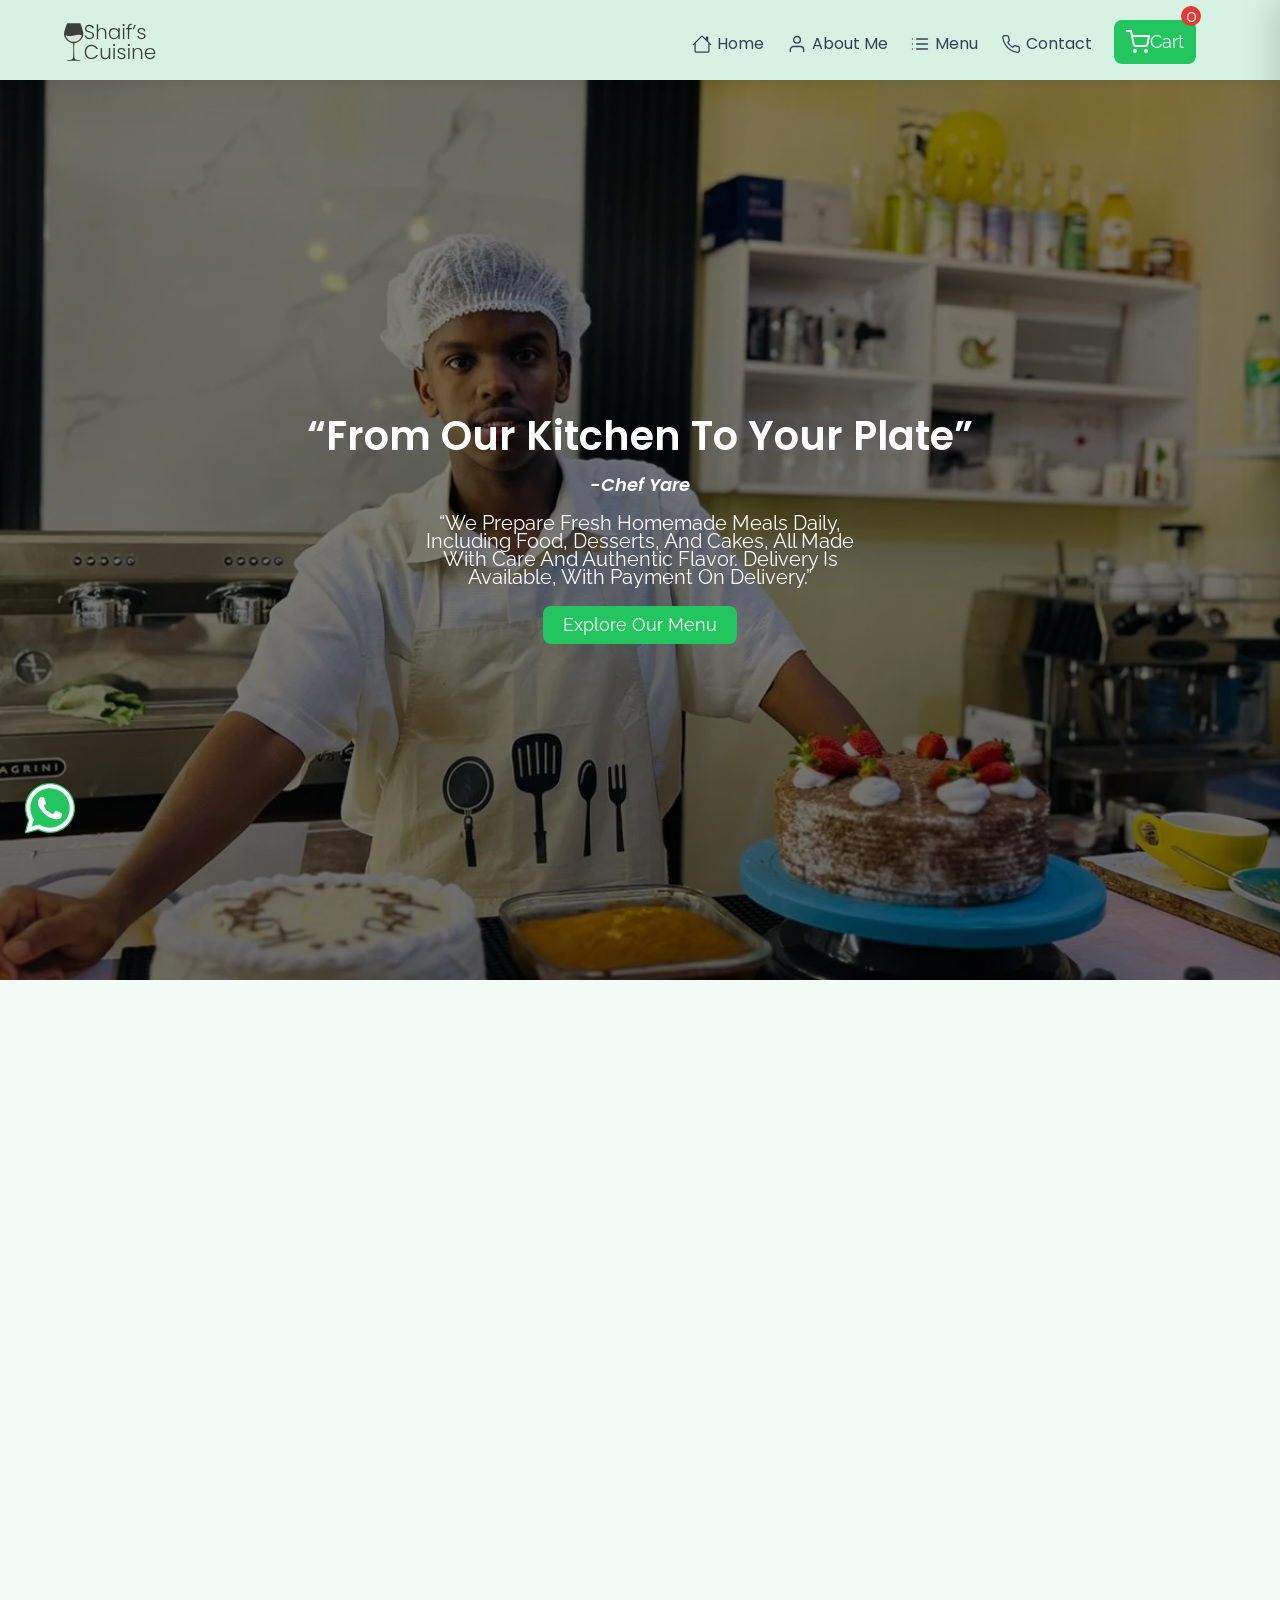
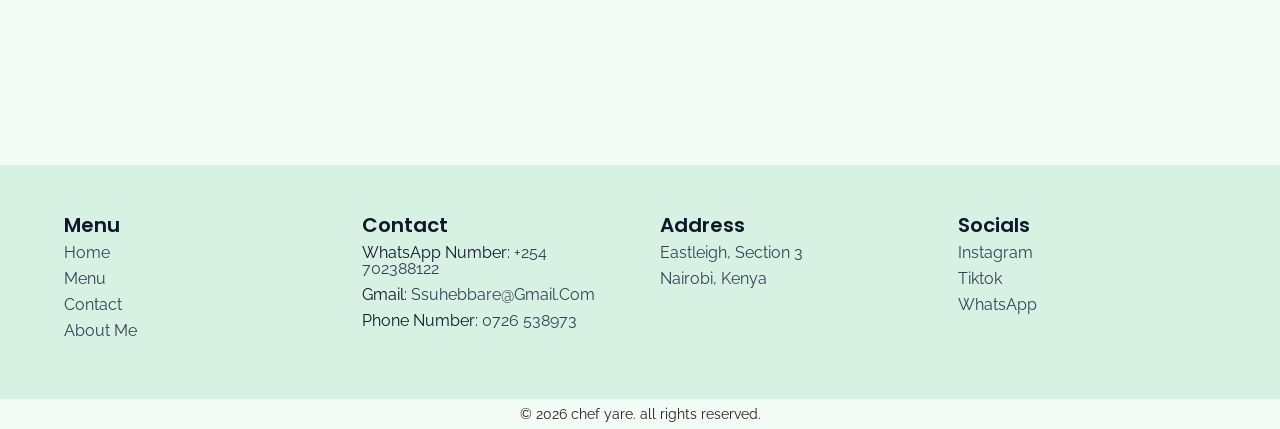
==== commit 141a2b3b: "feature: i made functional search filtering ui" ====
--- a/index.html
+++ b/index.html
@@ -12,6 +12,7 @@
     <link rel="preconnect" href="https://fonts.googleapis.com" />
     <link rel="preconnect" href="https://fonts.gstatic.com" crossorigin />
     <link rel="stylesheet" href="https://unpkg.com/aos@next/dist/aos.css" />
+    <link rel="icon" type="image/svg" href="images/logo.svg">
     <link
       href="https://fonts.googleapis.com/css2?family=Poppins:wght@500;600&family=Raleway:ital,wght@0,100..900;1,100..900&display=swap"
       rel="stylesheet"
--- a/css/index.css
+++ b/css/index.css
@@ -216,7 +216,7 @@
 
 #hero {
   background:
-    linear-gradient(rgba(0, 0, 0, 0.455), rgba(0, 0, 0, 0.755)),
+    linear-gradient(rgba(0, 0, 0, 0.455), rgba(0, 0, 0, 0.555)),
     url("../images/hero.webp") no-repeat center / cover;
   height: 100vh;
   display: flex;
